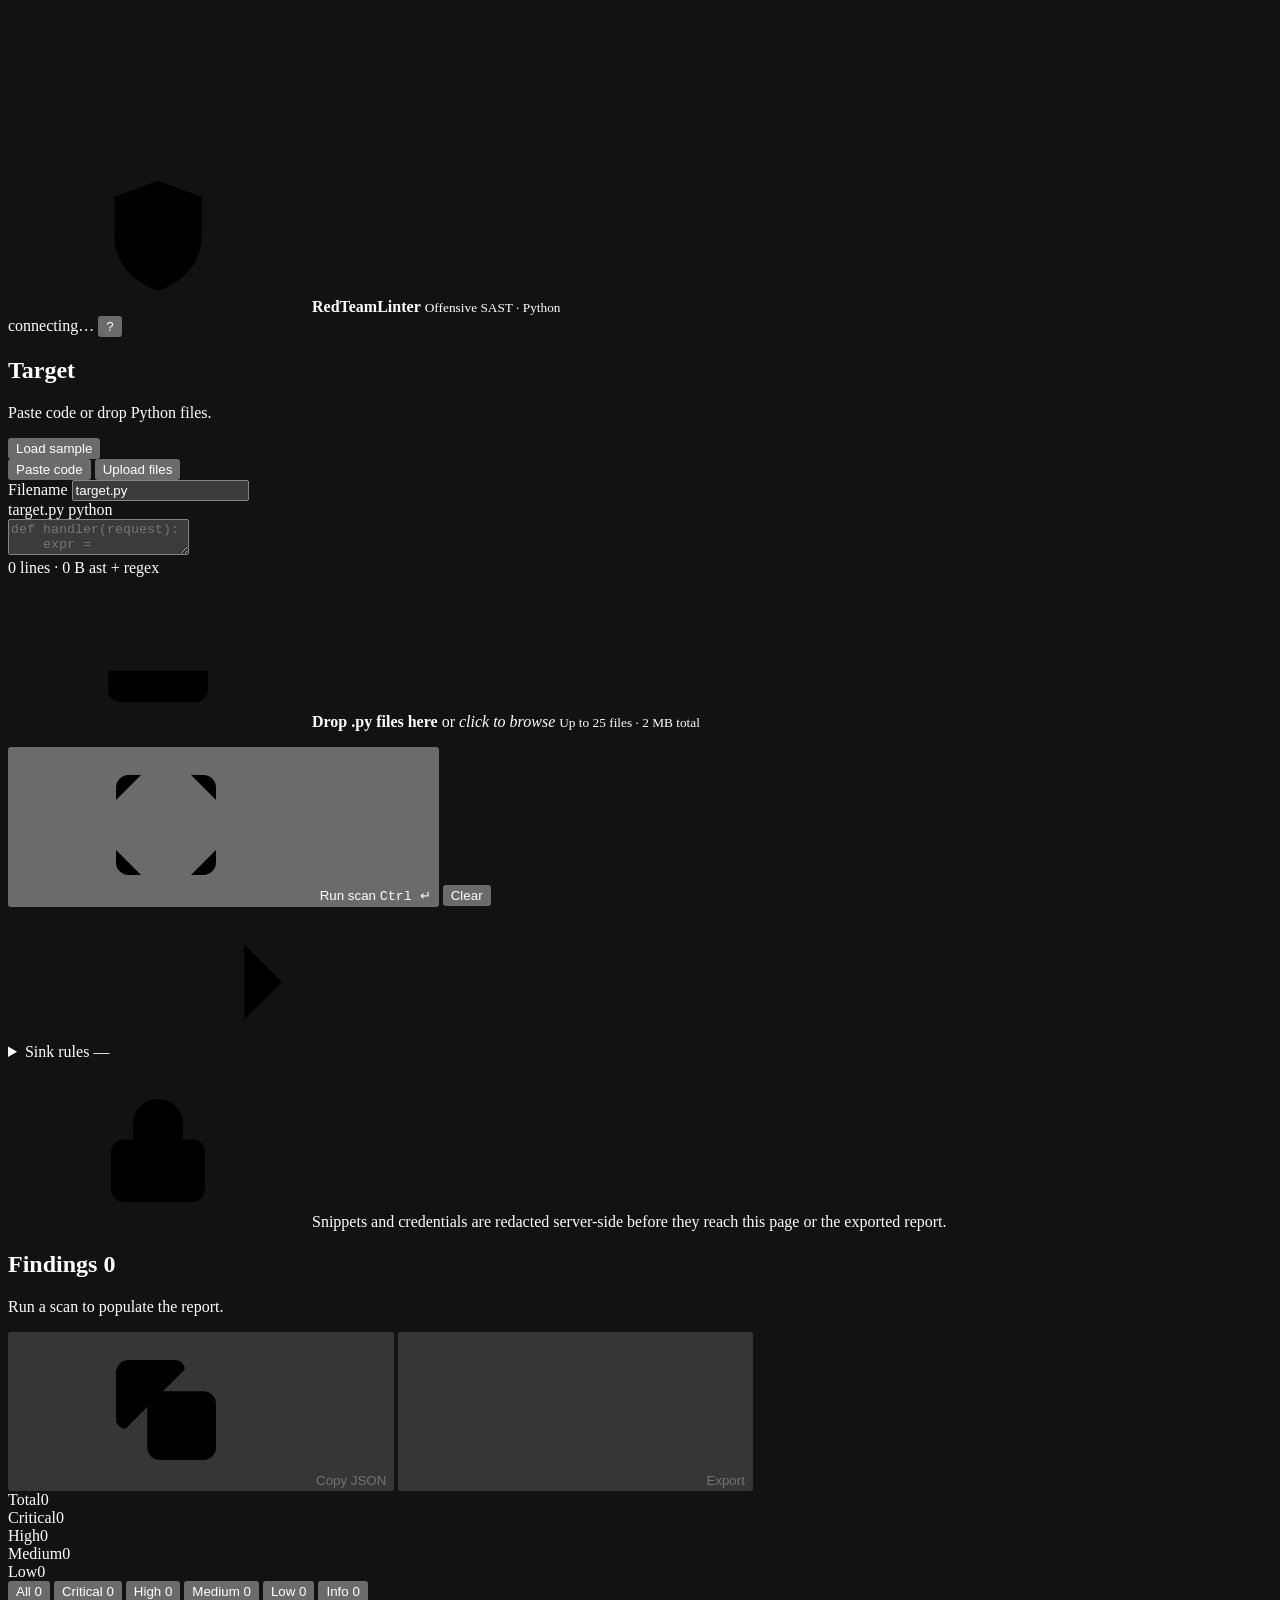
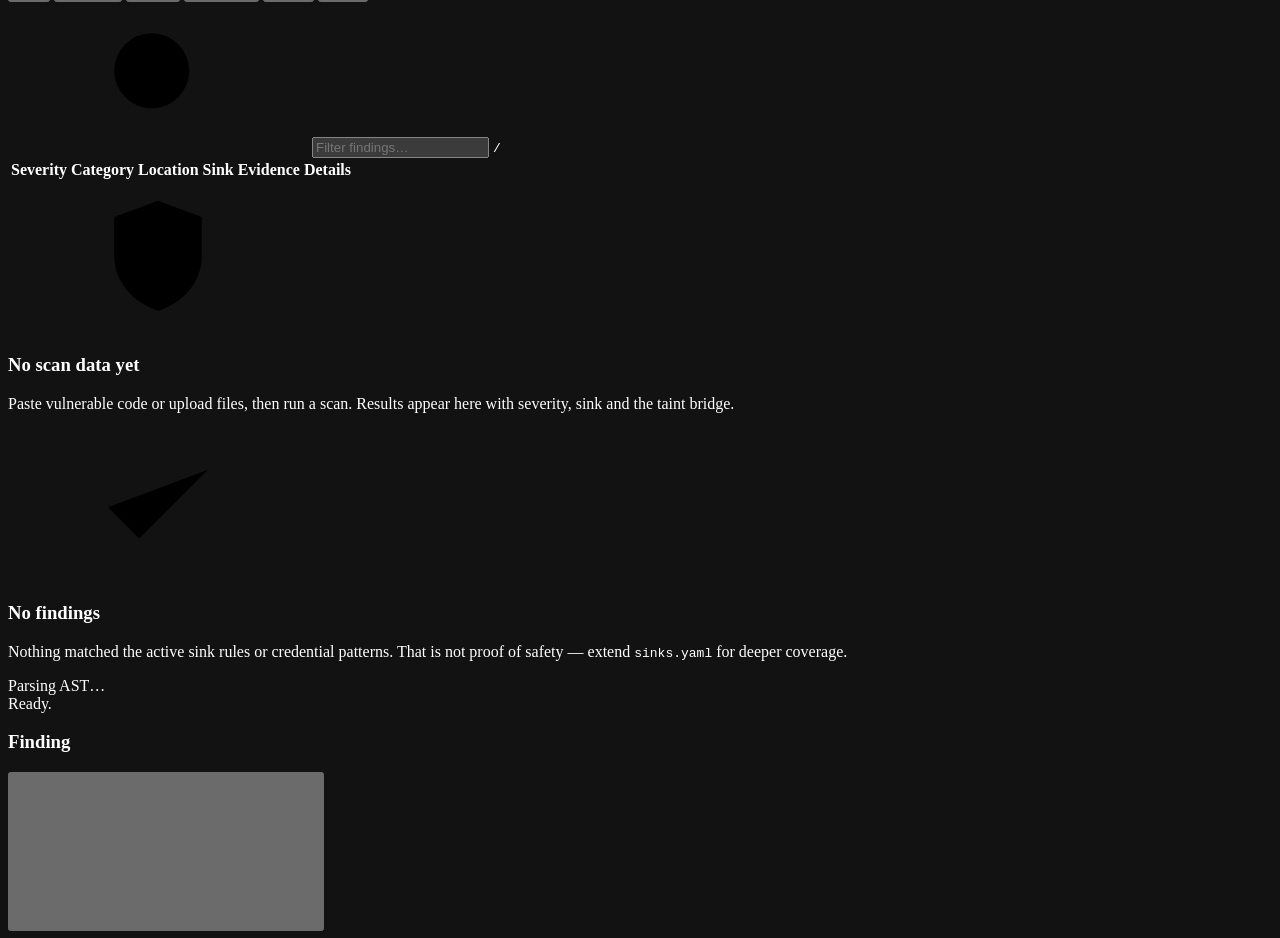
==== webapp/static/index.html @ e04b7150 "Add RedTeam Linter: AST sink detection, redaction-safe reporter, web console Python SAST tool that f" ====
<!doctype html>
<html lang="en">
<head>
<meta charset="utf-8">
<meta name="viewport" content="width=device-width, initial-scale=1">
<title>RedTeam Linter — Offensive SAST for Python</title>
<meta name="description" content="Scan Python source for weaponizable sinks and hardcoded credentials. Secrets are redacted before they leave the server.">
<meta name="color-scheme" content="dark">
<link rel="icon" href="data:image/svg+xml,%3Csvg xmlns='http://www.w3.org/2000/svg' viewBox='0 0 32 32'%3E%3Crect width='32' height='32' rx='8' fill='%230b0d12'/%3E%3Cpath d='M16 6l8 3v7c0 5-3.4 8.6-8 10-4.6-1.4-8-5-8-10V9l8-3z' fill='none' stroke='%23ff3d5f' stroke-width='2'/%3E%3Ccircle cx='16' cy='15' r='2.4' fill='%23ff3d5f'/%3E%3C/svg%3E">
<link rel="stylesheet" href="/styles.css">
</head>
<body>
<svg class="sprite" aria-hidden="true" focusable="false">
  <symbol id="i-shield" viewBox="0 0 24 24"><path d="M12 3l7 2.6v6.1c0 4.4-3 7.6-7 8.9-4-1.3-7-4.5-7-8.9V5.6L12 3z"/><circle cx="12" cy="11.4" r="2.1"/><path d="M12 13.5V17"/></symbol>
  <symbol id="i-upload" viewBox="0 0 24 24"><path d="M12 16V4m0 0L7.5 8.5M12 4l4.5 4.5"/><path d="M4 15v3a2 2 0 002 2h12a2 2 0 002-2v-3"/></symbol>
  <symbol id="i-scan" viewBox="0 0 24 24"><path d="M4 8V6a2 2 0 012-2h2M20 8V6a2 2 0 00-2-2h-2M4 16v2a2 2 0 002 2h2M20 16v2a2 2 0 01-2 2h-2"/><path d="M8 12h8"/></symbol>
  <symbol id="i-search" viewBox="0 0 24 24"><circle cx="11" cy="11" r="6"/><path d="M16 16l4 4"/></symbol>
  <symbol id="i-download" viewBox="0 0 24 24"><path d="M12 4v11m0 0l-4-4m4 4l4-4"/><path d="M4 18h16"/></symbol>
  <symbol id="i-copy" viewBox="0 0 24 24"><rect x="9" y="9" width="11" height="11" rx="2"/><path d="M15 5.5A1.5 1.5 0 0013.5 4H6a2 2 0 00-2 2v7.5A1.5 1.5 0 005.5 15"/></symbol>
  <symbol id="i-close" viewBox="0 0 24 24"><path d="M6 6l12 12M18 6L6 18"/></symbol>
  <symbol id="i-chevron" viewBox="0 0 24 24"><path d="M9 6l6 6-6 6"/></symbol>
  <symbol id="i-alert" viewBox="0 0 24 24"><path d="M12 4l9 16H3l9-16z"/><path d="M12 10v4"/><circle cx="12" cy="17" r=".6"/></symbol>
  <symbol id="i-check" viewBox="0 0 24 24"><path d="M4 12.5l5 5L20 6.5"/></symbol>
  <symbol id="i-lock" viewBox="0 0 24 24"><rect x="4.5" y="10" width="15" height="10" rx="2"/><path d="M8 10V7.5a4 4 0 018 0V10"/></symbol>
  <symbol id="i-file" viewBox="0 0 24 24"><path d="M6 3h8l4 4v14H6z"/><path d="M14 3v4h4"/></symbol>
  <symbol id="i-trash" viewBox="0 0 24 24"><path d="M5 7h14M10 7V5h4v2"/><path d="M7 7l1 13h8l1-13"/></symbol>
  <symbol id="i-keyboard" viewBox="0 0 24 24"><rect x="3" y="6" width="18" height="12" rx="2"/><path d="M7 10h.01M11 10h.01M15 10h.01M8 14h8"/></symbol>
</svg>

<div class="ambient" aria-hidden="true"></div>

<header class="topbar">
  <div class="brand">
    <span class="brand-mark"><svg><use href="#i-shield"/></svg></span>
    <span class="brand-copy">
      <strong>RedTeam<span class="accent">Linter</span></strong>
      <small>Offensive SAST · Python</small>
    </span>
  </div>
  <div class="topbar-right">
    <span class="status-pill" id="engine-pill" title="Engine status"><i class="dot"></i><span id="engine-text">connecting…</span></span>
    <button class="icon-btn" id="help-btn" type="button" aria-label="Keyboard shortcuts" title="Keyboard shortcuts">?</button>
  </div>
</header>

<main class="workspace">
  <!-- ==================== Target / input ==================== -->
  <section class="panel source-panel" aria-labelledby="target-heading">
    <header class="panel-head">
      <div>
        <h2 id="target-heading">Target</h2>
        <p class="panel-sub">Paste code or drop Python files.</p>
      </div>
      <button class="ghost-btn" id="sample-btn" type="button">Load sample</button>
    </header>

    <div class="tabs" role="tablist" aria-label="Input mode">
      <button class="tab is-active" id="tab-paste-btn" role="tab" type="button"
              aria-selected="true" aria-controls="pane-paste" data-pane="paste">Paste code</button>
      <button class="tab" id="tab-upload-btn" role="tab" type="button"
              aria-selected="false" aria-controls="pane-upload" data-pane="upload">Upload files</button>
    </div>

    <div class="pane" id="pane-paste" role="tabpanel" aria-labelledby="tab-paste-btn">
      <label class="field">
        <span class="field-label">Filename</span>
        <input id="paste-name" class="input mono" value="target.py" spellcheck="false"
               autocomplete="off" aria-label="Filename">
      </label>

      <div class="editor">
        <div class="editor-bar">
          <span class="dot-row" aria-hidden="true"><i></i><i></i><i></i></span>
          <span class="editor-file" id="editor-file">target.py</span>
          <span class="editor-lang">python</span>
        </div>
        <textarea id="code" spellcheck="false" autocapitalize="off" autocomplete="off"
                  aria-label="Python source code" placeholder="def handler(request):
    expr = request.args.get('expr')
    eval(expr)"></textarea>
        <div class="editor-foot">
          <span id="code-stats">0 lines · 0 B</span>
          <span class="muted">ast + regex</span>
        </div>
      </div>
    </div>

    <div class="pane hidden" id="pane-upload" role="tabpanel" aria-labelledby="tab-upload-btn">
      <div class="dropzone" id="dropzone" role="button" tabindex="0" aria-label="Choose Python files to scan">
        <svg class="dz-icon" aria-hidden="true"><use href="#i-upload"/></svg>
        <strong>Drop .py files here</strong>
        <span>or <em>click to browse</em></span>
        <small>Up to 25 files · 2 MB total</small>
        <input id="file-input" type="file" accept=".py,text/x-python" multiple hidden>
      </div>
      <ul class="filelist" id="filelist" aria-label="Selected files"></ul>
    </div>

    <div class="source-actions">
      <button class="primary-btn" id="scan-btn" type="button">
        <svg class="btn-icon" aria-hidden="true"><use href="#i-scan"/></svg>
        <span class="btn-label">Run scan</span>
        <kbd class="btn-kbd">Ctrl ↵</kbd>
      </button>
      <button class="ghost-btn" id="clear-btn" type="button">Clear</button>
    </div>

    <details class="rules-block" id="rules-block">
      <summary>
        <span class="rules-title">Sink rules</span>
        <span class="chip-soft" id="rules-count">—</span>
        <svg class="chev" aria-hidden="true"><use href="#i-chevron"/></svg>
      </summary>
      <div class="rules-body" id="rules-body"></div>
    </details>

    <p class="opsec-note">
      <svg aria-hidden="true"><use href="#i-lock"/></svg>
      <span>Snippets and credentials are redacted server-side before they reach this page or the exported report.</span>
    </p>
  </section>

  <!-- ==================== Results ==================== -->
  <section class="panel results-panel" aria-labelledby="findings-heading">
    <header class="panel-head results-head">
      <div>
        <h2 id="findings-heading">Findings <span class="pill-count" id="findings-count">0</span></h2>
        <p class="panel-sub" id="results-sub">Run a scan to populate the report.</p>
      </div>
      <div class="result-actions">
        <button class="ghost-btn" id="copy-btn" type="button" disabled>
          <svg class="btn-icon" aria-hidden="true"><use href="#i-copy"/></svg><span>Copy JSON</span>
        </button>
        <button class="secondary-btn" id="export-btn" type="button" disabled>
          <svg class="btn-icon" aria-hidden="true"><use href="#i-download"/></svg><span>Export</span>
        </button>
      </div>
    </header>

    <div class="stats" id="stats">
      <div class="stat" data-sev="ALL"><span class="stat-label">Total</span><span class="stat-value" id="stat-total">0</span></div>
      <div class="stat" data-sev="CRITICAL"><span class="stat-label"><i class="dot"></i>Critical</span><span class="stat-value" id="stat-critical">0</span></div>
      <div class="stat" data-sev="HIGH"><span class="stat-label"><i class="dot"></i>High</span><span class="stat-value" id="stat-high">0</span></div>
      <div class="stat" data-sev="MEDIUM"><span class="stat-label"><i class="dot"></i>Medium</span><span class="stat-value" id="stat-medium">0</span></div>
      <div class="stat" data-sev="LOW"><span class="stat-label"><i class="dot"></i>Low</span><span class="stat-value" id="stat-low">0</span></div>
    </div>

    <div class="filters-row">
      <div class="chips" id="severity-filters" role="group" aria-label="Filter by severity">
        <button class="chip is-active" type="button" data-sev="ALL">All <span data-count>0</span></button>
        <button class="chip" type="button" data-sev="CRITICAL">Critical <span data-count>0</span></button>
        <button class="chip" type="button" data-sev="HIGH">High <span data-count>0</span></button>
        <button class="chip" type="button" data-sev="MEDIUM">Medium <span data-count>0</span></button>
        <button class="chip" type="button" data-sev="LOW">Low <span data-count>0</span></button>
        <button class="chip" type="button" data-sev="INFO">Info <span data-count>0</span></button>
      </div>
      <div class="search-wrap">
        <svg aria-hidden="true"><use href="#i-search"/></svg>
        <input id="search" type="search" placeholder="Filter findings…" aria-label="Filter findings" autocomplete="off">
        <kbd>/</kbd>
      </div>
    </div>

    <div class="table-shell" id="table-shell" aria-live="polite">
      <table class="findings-table" id="findings-table">
        <thead>
          <tr>
            <th scope="col" class="col-sev">Severity</th>
            <th scope="col" class="col-cat">Category</th>
            <th scope="col" class="col-loc">Location</th>
            <th scope="col" class="col-sink">Sink</th>
            <th scope="col" class="col-ev">Evidence</th>
            <th scope="col" class="col-go"><span class="sr-only">Details</span></th>
          </tr>
        </thead>
        <tbody id="findings-body"></tbody>
      </table>

      <div class="state state-empty" id="empty-state">
        <span class="state-icon"><svg aria-hidden="true"><use href="#i-shield"/></svg></span>
        <h3>No scan data yet</h3>
        <p>Paste vulnerable code or upload files, then run a scan. Results appear here with severity, sink and the taint bridge.</p>
      </div>

      <div class="state state-clean hidden" id="clean-state">
        <span class="state-icon ok"><svg aria-hidden="true"><use href="#i-check"/></svg></span>
        <h3>No findings</h3>
        <p>Nothing matched the active sink rules or credential patterns. That is not proof of safety — extend <code>sinks.yaml</code> for deeper coverage.</p>
      </div>

      <div class="state state-loading hidden" id="loading-state">
        <div class="loading-head"><span class="spinner" aria-hidden="true"></span><span id="loading-text">Parsing AST…</span></div>
        <div class="skeleton"></div><div class="skeleton"></div><div class="skeleton"></div>
      </div>
    </div>

    <footer class="results-foot">
      <span id="result-meta">Ready.</span>
      <span class="mono" id="rule-source"></span>
    </footer>
  </section>
</main>

<!-- ==================== Detail drawer ==================== -->
<div class="drawer-backdrop" id="drawer-backdrop" hidden></div>
<aside class="drawer" id="drawer" role="dialog" aria-modal="true" aria-labelledby="drawer-title" aria-hidden="true">
  <header class="drawer-head">
    <div>
      <h3 id="drawer-title">Finding</h3>
      <p class="drawer-sub" id="drawer-sub"></p>
    </div>
    <button class="icon-btn" id="drawer-close" type="button" aria-label="Close details">
      <svg aria-hidden="true"><use href="#i-close"/></svg>
    </button>
  </header>
  <div class="drawer-body" id="drawer-body"></div>
</aside>

<div class="toasts" id="toasts" role="status" aria-live="polite"></div>

<script src="/app.js" defer></script>
</body>
</html>
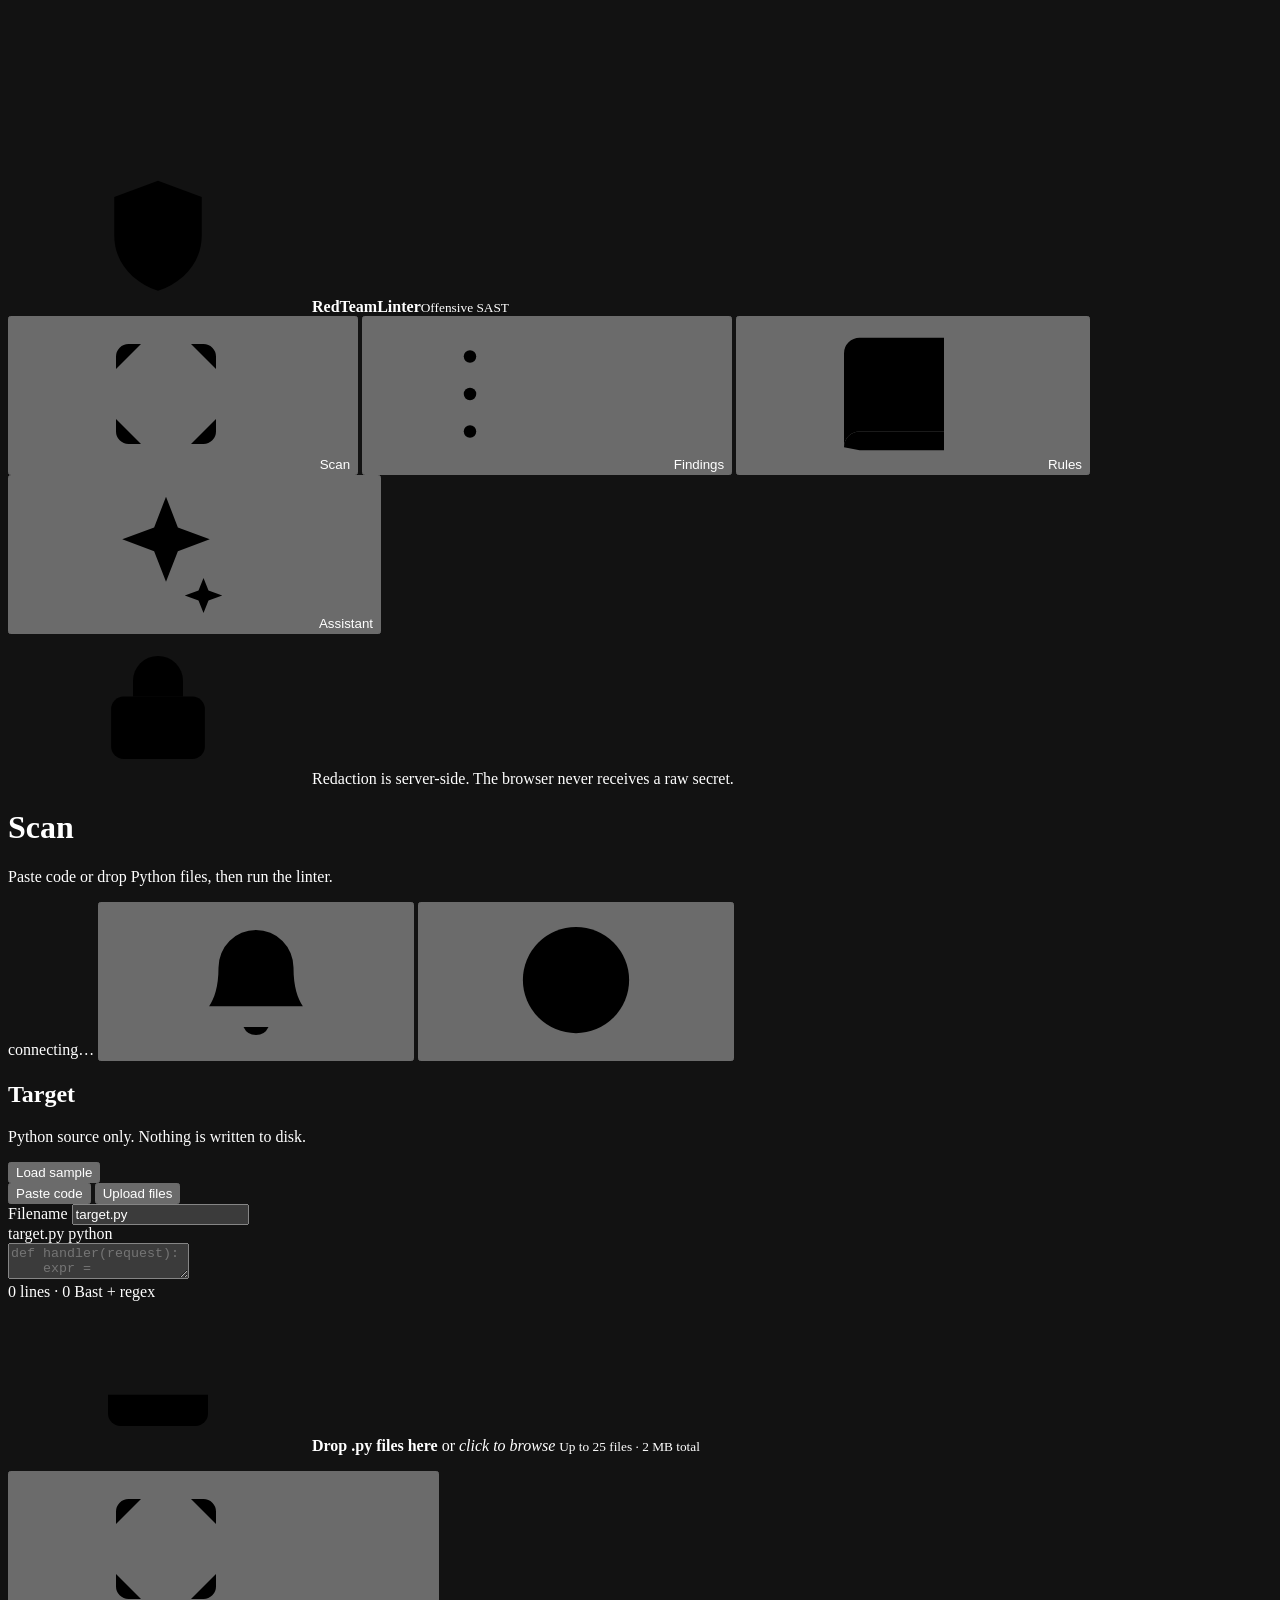
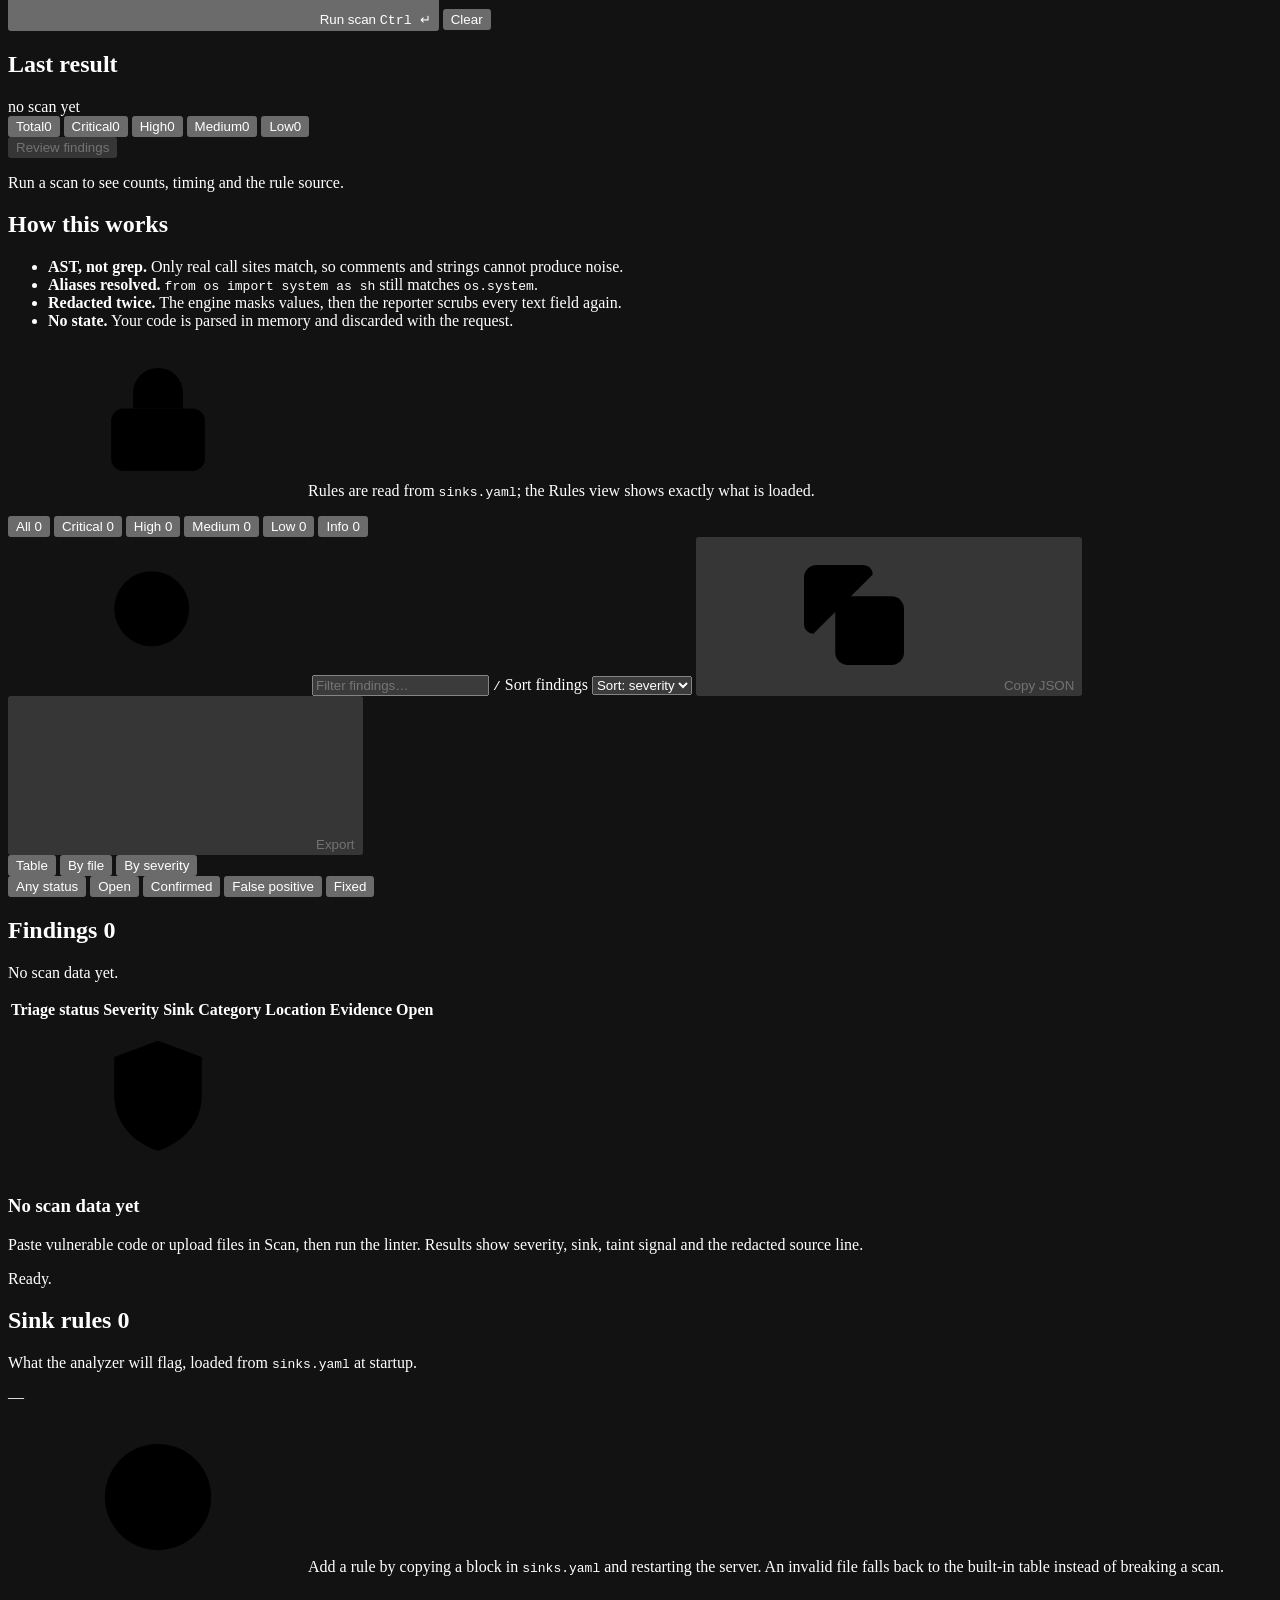
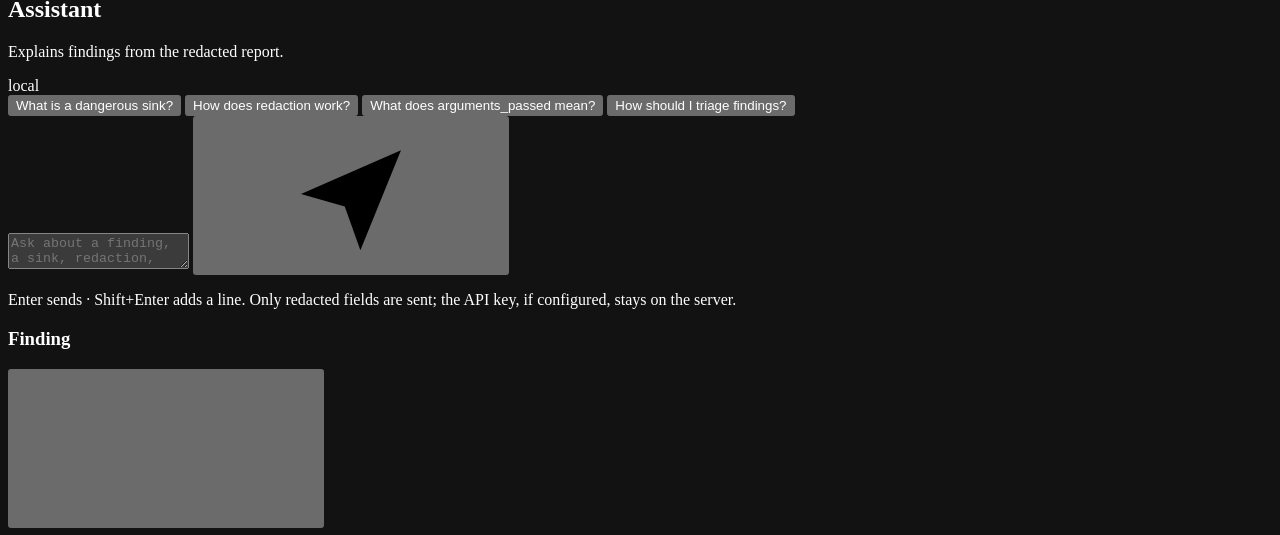
==== commit e7fbc898: "Rebuild the console and harden the HTTP surface Replace the single-scroll page with a four-view cons" ====
--- a/webapp/static/index.html
+++ b/webapp/static/index.html
@@ -6,218 +6,381 @@
 <title>RedTeam Linter — Offensive SAST for Python</title>
 <meta name="description" content="Scan Python source for weaponizable sinks and hardcoded credentials. Secrets are redacted before they leave the server.">
 <meta name="color-scheme" content="dark">
-<link rel="icon" href="data:image/svg+xml,%3Csvg xmlns='http://www.w3.org/2000/svg' viewBox='0 0 32 32'%3E%3Crect width='32' height='32' rx='8' fill='%230b0d12'/%3E%3Cpath d='M16 6l8 3v7c0 5-3.4 8.6-8 10-4.6-1.4-8-5-8-10V9l8-3z' fill='none' stroke='%23ff3d5f' stroke-width='2'/%3E%3Ccircle cx='16' cy='15' r='2.4' fill='%23ff3d5f'/%3E%3C/svg%3E">
-<link rel="stylesheet" href="/styles.css">
+<link rel="icon" href="data:image/svg+xml,%3Csvg xmlns='http://www.w3.org/2000/svg' viewBox='0 0 32 32'%3E%3Crect width='32' height='32' rx='8' fill='%230b0d12'/%3E%3Cpath d='M16 6l8 3v7c0 5-3.4 8.6-8 10-4.6-1.4-8-5-8-10V9l8-3z' fill='none' stroke='%23ff4d6a' stroke-width='2'/%3E%3Ccircle cx='16' cy='15' r='2.4' fill='%23ff4d6a'/%3E%3C/svg%3E">
+<link rel="stylesheet" href="/styles.css?v=3">
 </head>
 <body>
 <svg class="sprite" aria-hidden="true" focusable="false">
   <symbol id="i-shield" viewBox="0 0 24 24"><path d="M12 3l7 2.6v6.1c0 4.4-3 7.6-7 8.9-4-1.3-7-4.5-7-8.9V5.6L12 3z"/><circle cx="12" cy="11.4" r="2.1"/><path d="M12 13.5V17"/></symbol>
+  <symbol id="i-scan" viewBox="0 0 24 24"><path d="M4 8V6a2 2 0 012-2h2M20 8V6a2 2 0 00-2-2h-2M4 16v2a2 2 0 002 2h2M20 16v2a2 2 0 01-2 2h-2"/><path d="M8 12h8"/></symbol>
+  <symbol id="i-list" viewBox="0 0 24 24"><path d="M8 6h12M8 12h12M8 18h12"/><circle cx="4" cy="6" r="1"/><circle cx="4" cy="12" r="1"/><circle cx="4" cy="18" r="1"/></symbol>
+  <symbol id="i-book" viewBox="0 0 24 24"><path d="M4 5.5A2.5 2.5 0 016.5 3H20v15H6.5A2.5 2.5 0 004 20.5z"/><path d="M4 20.5A2.5 2.5 0 016.5 18H20v3H6.5"/></symbol>
+  <symbol id="i-spark" viewBox="0 0 24 24"><path d="M12 3l1.9 4.9L19 9.8l-5.1 1.9L12 16.6l-1.9-4.9L5 9.8l5.1-1.9z"/><path d="M18 16l.8 2L21 18.8l-2.2.8L18 21.6l-.8-2L15 18.8l2.2-.8z"/></symbol>
+  <symbol id="i-bell" viewBox="0 0 24 24"><path d="M6 10a6 6 0 1112 0c0 3.2.7 5 1.5 6.2H4.5C5.3 15 6 13.2 6 10z"/><path d="M10 19.5a2.2 2.2 0 004 0"/></symbol>
   <symbol id="i-upload" viewBox="0 0 24 24"><path d="M12 16V4m0 0L7.5 8.5M12 4l4.5 4.5"/><path d="M4 15v3a2 2 0 002 2h12a2 2 0 002-2v-3"/></symbol>
-  <symbol id="i-scan" viewBox="0 0 24 24"><path d="M4 8V6a2 2 0 012-2h2M20 8V6a2 2 0 00-2-2h-2M4 16v2a2 2 0 002 2h2M20 16v2a2 2 0 01-2 2h-2"/><path d="M8 12h8"/></symbol>
   <symbol id="i-search" viewBox="0 0 24 24"><circle cx="11" cy="11" r="6"/><path d="M16 16l4 4"/></symbol>
   <symbol id="i-download" viewBox="0 0 24 24"><path d="M12 4v11m0 0l-4-4m4 4l4-4"/><path d="M4 18h16"/></symbol>
   <symbol id="i-copy" viewBox="0 0 24 24"><rect x="9" y="9" width="11" height="11" rx="2"/><path d="M15 5.5A1.5 1.5 0 0013.5 4H6a2 2 0 00-2 2v7.5A1.5 1.5 0 005.5 15"/></symbol>
   <symbol id="i-close" viewBox="0 0 24 24"><path d="M6 6l12 12M18 6L6 18"/></symbol>
-  <symbol id="i-chevron" viewBox="0 0 24 24"><path d="M9 6l6 6-6 6"/></symbol>
   <symbol id="i-alert" viewBox="0 0 24 24"><path d="M12 4l9 16H3l9-16z"/><path d="M12 10v4"/><circle cx="12" cy="17" r=".6"/></symbol>
   <symbol id="i-check" viewBox="0 0 24 24"><path d="M4 12.5l5 5L20 6.5"/></symbol>
   <symbol id="i-lock" viewBox="0 0 24 24"><rect x="4.5" y="10" width="15" height="10" rx="2"/><path d="M8 10V7.5a4 4 0 018 0V10"/></symbol>
   <symbol id="i-file" viewBox="0 0 24 24"><path d="M6 3h8l4 4v14H6z"/><path d="M14 3v4h4"/></symbol>
+  <symbol id="i-folder" viewBox="0 0 24 24"><path d="M3 7a2 2 0 012-2h4l2 2.5h8a2 2 0 012 2V18a2 2 0 01-2 2H5a2 2 0 01-2-2z"/></symbol>
+  <symbol id="i-code" viewBox="0 0 24 24"><path d="M9 7l-5 5 5 5M15 7l5 5-5 5"/></symbol>
   <symbol id="i-trash" viewBox="0 0 24 24"><path d="M5 7h14M10 7V5h4v2"/><path d="M7 7l1 13h8l1-13"/></symbol>
-  <symbol id="i-keyboard" viewBox="0 0 24 24"><rect x="3" y="6" width="18" height="12" rx="2"/><path d="M7 10h.01M11 10h.01M15 10h.01M8 14h8"/></symbol>
+  <symbol id="i-send" viewBox="0 0 24 24"><path d="M4 12l16-7-6.5 16L11 14z"/><path d="M11 14l9-9"/></symbol>
+  <symbol id="i-info" viewBox="0 0 24 24"><circle cx="12" cy="12" r="8.5"/><path d="M12 11v6"/><circle cx="12" cy="8" r=".8"/></symbol>
 </svg>
 
-<div class="ambient" aria-hidden="true"></div>
-
-<header class="topbar">
-  <div class="brand">
-    <span class="brand-mark"><svg><use href="#i-shield"/></svg></span>
-    <span class="brand-copy">
-      <strong>RedTeam<span class="accent">Linter</span></strong>
-      <small>Offensive SAST · Python</small>
-    </span>
-  </div>
-  <div class="topbar-right">
-    <span class="status-pill" id="engine-pill" title="Engine status"><i class="dot"></i><span id="engine-text">connecting…</span></span>
-    <button class="icon-btn" id="help-btn" type="button" aria-label="Keyboard shortcuts" title="Keyboard shortcuts">?</button>
-  </div>
-</header>
-
-<main class="workspace">
-  <!-- ==================== Target / input ==================== -->
-  <section class="panel source-panel" aria-labelledby="target-heading">
-    <header class="panel-head">
-      <div>
-        <h2 id="target-heading">Target</h2>
-        <p class="panel-sub">Paste code or drop Python files.</p>
+<div class="app">
+  <!-- ==================== Rail ==================== -->
+  <aside class="rail">
+    <div class="rail-brand">
+      <span class="rail-mark"><svg aria-hidden="true"><use href="#i-shield"/></svg></span>
+      <span class="rail-name"><strong>RedTeam<span class="accent">Linter</span></strong><small>Offensive SAST</small></span>
+    </div>
+
+    <nav class="nav" aria-label="Sections">
+      <button class="nav-item is-active" type="button" data-view="scan" aria-current="page">
+        <svg class="nav-icon" aria-hidden="true"><use href="#i-scan"/></svg>
+        <span class="nav-label">Scan</span>
+      </button>
+      <button class="nav-item" type="button" data-view="findings">
+        <svg class="nav-icon" aria-hidden="true"><use href="#i-list"/></svg>
+        <span class="nav-label">Findings</span>
+        <span class="nav-count" id="nav-findings-count" hidden>0</span>
+      </button>
+      <button class="nav-item" type="button" data-view="rules">
+        <svg class="nav-icon" aria-hidden="true"><use href="#i-book"/></svg>
+        <span class="nav-label">Rules</span>
+      </button>
+      <button class="nav-item" type="button" data-view="assistant">
+        <svg class="nav-icon" aria-hidden="true"><use href="#i-spark"/></svg>
+        <span class="nav-label">Assistant</span>
+      </button>
+    </nav>
+
+    <div class="rail-foot">
+      <svg aria-hidden="true"><use href="#i-lock"/></svg>
+      <span>Redaction is server-side. The browser never receives a raw secret.</span>
+    </div>
+  </aside>
+
+  <!-- ==================== Stage ==================== -->
+  <div class="stage">
+    <header class="topbar">
+      <div class="topbar-title">
+        <h1 id="view-title">Scan</h1>
+        <p id="view-subtitle">Paste code or drop Python files, then run the linter.</p>
       </div>
-      <button class="ghost-btn" id="sample-btn" type="button">Load sample</button>
-    </header>
-
-    <div class="tabs" role="tablist" aria-label="Input mode">
-      <button class="tab is-active" id="tab-paste-btn" role="tab" type="button"
-              aria-selected="true" aria-controls="pane-paste" data-pane="paste">Paste code</button>
-      <button class="tab" id="tab-upload-btn" role="tab" type="button"
-              aria-selected="false" aria-controls="pane-upload" data-pane="upload">Upload files</button>
-    </div>
-
-    <div class="pane" id="pane-paste" role="tabpanel" aria-labelledby="tab-paste-btn">
-      <label class="field">
-        <span class="field-label">Filename</span>
-        <input id="paste-name" class="input mono" value="target.py" spellcheck="false"
-               autocomplete="off" aria-label="Filename">
-      </label>
-
-      <div class="editor">
-        <div class="editor-bar">
-          <span class="dot-row" aria-hidden="true"><i></i><i></i><i></i></span>
-          <span class="editor-file" id="editor-file">target.py</span>
-          <span class="editor-lang">python</span>
-        </div>
-        <textarea id="code" spellcheck="false" autocapitalize="off" autocomplete="off"
-                  aria-label="Python source code" placeholder="def handler(request):
-    expr = request.args.get('expr')
-    eval(expr)"></textarea>
-        <div class="editor-foot">
-          <span id="code-stats">0 lines · 0 B</span>
-          <span class="muted">ast + regex</span>
-        </div>
-      </div>
-    </div>
-
-    <div class="pane hidden" id="pane-upload" role="tabpanel" aria-labelledby="tab-upload-btn">
-      <div class="dropzone" id="dropzone" role="button" tabindex="0" aria-label="Choose Python files to scan">
-        <svg class="dz-icon" aria-hidden="true"><use href="#i-upload"/></svg>
-        <strong>Drop .py files here</strong>
-        <span>or <em>click to browse</em></span>
-        <small>Up to 25 files · 2 MB total</small>
-        <input id="file-input" type="file" accept=".py,text/x-python" multiple hidden>
-      </div>
-      <ul class="filelist" id="filelist" aria-label="Selected files"></ul>
-    </div>
-
-    <div class="source-actions">
-      <button class="primary-btn" id="scan-btn" type="button">
-        <svg class="btn-icon" aria-hidden="true"><use href="#i-scan"/></svg>
-        <span class="btn-label">Run scan</span>
-        <kbd class="btn-kbd">Ctrl ↵</kbd>
-      </button>
-      <button class="ghost-btn" id="clear-btn" type="button">Clear</button>
-    </div>
-
-    <details class="rules-block" id="rules-block">
-      <summary>
-        <span class="rules-title">Sink rules</span>
-        <span class="chip-soft" id="rules-count">—</span>
-        <svg class="chev" aria-hidden="true"><use href="#i-chevron"/></svg>
-      </summary>
-      <div class="rules-body" id="rules-body"></div>
-    </details>
-
-    <p class="opsec-note">
-      <svg aria-hidden="true"><use href="#i-lock"/></svg>
-      <span>Snippets and credentials are redacted server-side before they reach this page or the exported report.</span>
-    </p>
-  </section>
-
-  <!-- ==================== Results ==================== -->
-  <section class="panel results-panel" aria-labelledby="findings-heading">
-    <header class="panel-head results-head">
-      <div>
-        <h2 id="findings-heading">Findings <span class="pill-count" id="findings-count">0</span></h2>
-        <p class="panel-sub" id="results-sub">Run a scan to populate the report.</p>
-      </div>
-      <div class="result-actions">
-        <button class="ghost-btn" id="copy-btn" type="button" disabled>
-          <svg class="btn-icon" aria-hidden="true"><use href="#i-copy"/></svg><span>Copy JSON</span>
+      <div class="topbar-tools">
+        <span class="pill" id="engine-pill"><i class="pill-dot"></i><span id="engine-text">connecting…</span></span>
+        <button class="icon-btn bell" id="bell-btn" type="button" aria-label="Notifications" aria-expanded="false" aria-controls="notif-panel">
+          <svg aria-hidden="true"><use href="#i-bell"/></svg>
+          <span class="bell-dot" id="bell-badge" hidden>0</span>
         </button>
-        <button class="secondary-btn" id="export-btn" type="button" disabled>
-          <svg class="btn-icon" aria-hidden="true"><use href="#i-download"/></svg><span>Export</span>
+        <button class="icon-btn" id="help-btn" type="button" aria-label="Keyboard shortcuts">
+          <svg aria-hidden="true"><use href="#i-info"/></svg>
         </button>
       </div>
     </header>
 
-    <div class="stats" id="stats">
-      <div class="stat" data-sev="ALL"><span class="stat-label">Total</span><span class="stat-value" id="stat-total">0</span></div>
-      <div class="stat" data-sev="CRITICAL"><span class="stat-label"><i class="dot"></i>Critical</span><span class="stat-value" id="stat-critical">0</span></div>
-      <div class="stat" data-sev="HIGH"><span class="stat-label"><i class="dot"></i>High</span><span class="stat-value" id="stat-high">0</span></div>
-      <div class="stat" data-sev="MEDIUM"><span class="stat-label"><i class="dot"></i>Medium</span><span class="stat-value" id="stat-medium">0</span></div>
-      <div class="stat" data-sev="LOW"><span class="stat-label"><i class="dot"></i>Low</span><span class="stat-value" id="stat-low">0</span></div>
+    <main class="views" id="views">
+      <!-- ==================== Scan ==================== -->
+      <section class="view is-active" id="view-scan" aria-labelledby="view-title">
+        <div class="grid-2">
+          <article class="card">
+            <header class="card-head">
+              <div>
+                <h2 class="card-title">Target</h2>
+                <p class="card-sub">Python source only. Nothing is written to disk.</p>
+              </div>
+              <button class="btn btn-quiet" id="sample-btn" type="button">Load sample</button>
+            </header>
+
+            <div class="tabs" role="tablist" aria-label="Input mode">
+              <button class="tab is-active" id="tab-paste-btn" type="button" role="tab" aria-selected="true" aria-controls="pane-paste" data-pane="paste">Paste code</button>
+              <button class="tab" id="tab-upload-btn" type="button" role="tab" aria-selected="false" aria-controls="pane-upload" data-pane="upload">Upload files</button>
+            </div>
+
+            <div class="pane" id="pane-paste" role="tabpanel" aria-labelledby="tab-paste-btn">
+              <div class="field">
+                <label class="field-label" for="paste-name">Filename</label>
+                <input class="input mono" id="paste-name" value="target.py" spellcheck="false" autocomplete="off">
+              </div>
+              <div class="editor">
+                <div class="editor-bar">
+                  <span class="editor-dots" aria-hidden="true"><i></i><i></i><i></i></span>
+                  <span class="editor-name mono" id="editor-file">target.py</span>
+                  <span class="editor-lang">python</span>
+                </div>
+                <textarea class="editor-area mono" id="code" spellcheck="false" autocomplete="off" autocapitalize="off" aria-label="Python source code" placeholder="def handler(request):&#10;    expr = request.args.get('expr')&#10;    eval(expr)"></textarea>
+                <div class="editor-foot"><span id="code-stats">0 lines · 0 B</span><span class="muted">ast + regex</span></div>
+              </div>
+            </div>
+
+            <div class="pane is-hidden" id="pane-upload" role="tabpanel" aria-labelledby="tab-upload-btn">
+              <div class="dropzone" id="dropzone" role="button" tabindex="0" aria-label="Choose Python files to scan">
+                <svg class="dz-icon" aria-hidden="true"><use href="#i-upload"/></svg>
+                <strong class="dz-title">Drop .py files here</strong>
+                <span class="dz-hint">or <em>click to browse</em></span>
+                <small class="dz-meta">Up to 25 files · 2 MB total</small>
+                <input id="file-input" type="file" accept=".py,text/x-python" multiple hidden>
+              </div>
+              <ul class="filelist" id="filelist" aria-label="Selected files"></ul>
+            </div>
+
+            <div class="actions-row">
+              <button class="btn btn-primary" id="scan-btn" type="button">
+                <svg class="btn-icon" aria-hidden="true"><use href="#i-scan"/></svg>
+                <span class="btn-label">Run scan</span>
+                <kbd class="btn-kbd">Ctrl ↵</kbd>
+              </button>
+              <button class="btn btn-ghost" id="clear-btn" type="button">Clear</button>
+            </div>
+          </article>
+
+          <div class="side-stack">
+            <article class="card">
+              <header class="card-head">
+                <h2 class="card-title">Last result</h2>
+                <span class="badge" id="scan-badge">no scan yet</span>
+              </header>
+              <div class="summary-strip" id="summary-strip">
+                <button class="tile" type="button" data-sev="ALL"><span class="tile-label">Total</span><span class="tile-value" id="sum-total">0</span></button>
+                <button class="tile is-critical" type="button" data-sev="CRITICAL"><span class="tile-label"><i class="sev-dot"></i>Critical</span><span class="tile-value" id="sum-critical">0</span></button>
+                <button class="tile is-high" type="button" data-sev="HIGH"><span class="tile-label"><i class="sev-dot"></i>High</span><span class="tile-value" id="sum-high">0</span></button>
+                <button class="tile is-medium" type="button" data-sev="MEDIUM"><span class="tile-label"><i class="sev-dot"></i>Medium</span><span class="tile-value" id="sum-medium">0</span></button>
+                <button class="tile is-low" type="button" data-sev="LOW"><span class="tile-label"><i class="sev-dot"></i>Low</span><span class="tile-value" id="sum-low">0</span></button>
+              </div>
+              <button class="btn btn-ghost btn-block" id="open-findings-btn" type="button" disabled>Review findings</button>
+              <p class="meta-line" id="scan-meta">Run a scan to see counts, timing and the rule source.</p>
+            </article>
+
+            <article class="card">
+              <header class="card-head"><h2 class="card-title">How this works</h2></header>
+              <ul class="facts">
+                <li><strong>AST, not grep.</strong> Only real call sites match, so comments and strings cannot produce noise.</li>
+                <li><strong>Aliases resolved.</strong> <code>from os import system as sh</code> still matches <code>os.system</code>.</li>
+                <li><strong>Redacted twice.</strong> The engine masks values, then the reporter scrubs every text field again.</li>
+                <li><strong>No state.</strong> Your code is parsed in memory and discarded with the request.</li>
+              </ul>
+              <p class="note"><svg aria-hidden="true"><use href="#i-lock"/></svg><span>Rules are read from <code>sinks.yaml</code>; the Rules view shows exactly what is loaded.</span></p>
+            </article>
+          </div>
+        </div>
+      </section>
+
+      <!-- ==================== Findings ==================== -->
+      <section class="view" id="view-findings" aria-labelledby="view-title">
+        <div class="toolbar">
+          <div class="chips" id="severity-filters" role="group" aria-label="Filter by severity">
+            <button class="chip is-active" type="button" data-sev="ALL">All <span class="chip-count">0</span></button>
+            <button class="chip" type="button" data-sev="CRITICAL">Critical <span class="chip-count">0</span></button>
+            <button class="chip" type="button" data-sev="HIGH">High <span class="chip-count">0</span></button>
+            <button class="chip" type="button" data-sev="MEDIUM">Medium <span class="chip-count">0</span></button>
+            <button class="chip" type="button" data-sev="LOW">Low <span class="chip-count">0</span></button>
+            <button class="chip" type="button" data-sev="INFO">Info <span class="chip-count">0</span></button>
+          </div>
+          <div class="toolbar-right">
+            <label class="search">
+              <svg aria-hidden="true"><use href="#i-search"/></svg>
+              <input id="search" type="search" placeholder="Filter findings…" aria-label="Filter findings" autocomplete="off">
+              <kbd>/</kbd>
+            </label>
+            <label class="select-wrap">
+              <span class="sr-only">Sort findings</span>
+              <select class="select" id="sort-select">
+                <option value="severity">Sort: severity</option>
+                <option value="location">Sort: location</option>
+                <option value="sink">Sort: sink</option>
+              </select>
+            </label>
+            <button class="btn btn-ghost" id="copy-btn" type="button" disabled>
+              <svg class="btn-icon" aria-hidden="true"><use href="#i-copy"/></svg><span>Copy JSON</span>
+            </button>
+            <button class="btn btn-ghost" id="export-btn" type="button" disabled>
+              <svg class="btn-icon" aria-hidden="true"><use href="#i-download"/></svg><span>Export</span>
+            </button>
+          </div>
+        </div>
+
+        <div class="toolbar toolbar-sub">
+          <div class="segmented" id="group-toggle" role="group" aria-label="Group findings">
+            <button class="seg-btn is-active" type="button" data-group="none">Table</button>
+            <button class="seg-btn" type="button" data-group="file">By file</button>
+            <button class="seg-btn" type="button" data-group="severity">By severity</button>
+          </div>
+          <div class="chips chips-soft" id="triage-filters" role="group" aria-label="Filter by triage status">
+            <button class="chip is-active" type="button" data-triage="all">Any status</button>
+            <button class="chip" type="button" data-triage="open">Open</button>
+            <button class="chip" type="button" data-triage="confirmed">Confirmed</button>
+            <button class="chip" type="button" data-triage="false-positive">False positive</button>
+            <button class="chip" type="button" data-triage="fixed">Fixed</button>
+          </div>
+        </div>
+
+        <article class="card card-flush">
+          <header class="card-head card-head-inline">
+            <div>
+              <h2 class="card-title">Findings <span class="pill-count" id="findings-count">0</span></h2>
+              <p class="card-sub" id="results-sub">No scan data yet.</p>
+            </div>
+            <span class="rule-source mono" id="rule-source"></span>
+          </header>
+
+          <div class="table-shell" id="table-wrap" aria-live="polite">
+            <table class="findings" id="findings-table">
+              <thead>
+                <tr>
+                  <th scope="col" class="col-status"><span class="sr-only">Triage status</span></th>
+                  <th scope="col" class="col-sev">Severity</th>
+                  <th scope="col" class="col-sink">Sink</th>
+                  <th scope="col" class="col-cat">Category</th>
+                  <th scope="col" class="col-loc">Location</th>
+                  <th scope="col" class="col-ev">Evidence</th>
+                  <th scope="col" class="col-go"><span class="sr-only">Open</span></th>
+                </tr>
+              </thead>
+              <tbody id="findings-body"></tbody>
+            </table>
+
+            <div class="group-list" id="grouped-view" hidden></div>
+
+            <div class="state" id="empty-state">
+              <span class="state-icon"><svg aria-hidden="true"><use href="#i-shield"/></svg></span>
+              <h3>No scan data yet</h3>
+              <p>Paste vulnerable code or upload files in Scan, then run the linter. Results show severity, sink, taint signal and the redacted source line.</p>
+            </div>
+
+            <div class="state" id="clean-state" hidden>
+              <span class="state-icon ok"><svg aria-hidden="true"><use href="#i-check"/></svg></span>
+              <h3>No findings</h3>
+              <p>Nothing matched the active sink rules or credential patterns. That is not proof of safety — extend <code>sinks.yaml</code> for deeper coverage.</p>
+            </div>
+
+            <div class="state" id="no-match-state" hidden>
+              <span class="state-icon"><svg aria-hidden="true"><use href="#i-search"/></svg></span>
+              <h3>No findings match</h3>
+              <p>Loosen the severity, triage or text filter to see the rest of the report.</p>
+              <button class="btn btn-ghost" id="reset-filters" type="button">Reset filters</button>
+            </div>
+
+            <div class="state state-loading" id="loading-state" hidden>
+              <div class="loading-head"><span class="spinner" aria-hidden="true"></span><span id="loading-text">Parsing AST…</span></div>
+              <div class="skeleton"></div><div class="skeleton"></div><div class="skeleton"></div>
+            </div>
+          </div>
+
+          <footer class="card-foot"><span id="result-meta">Ready.</span><span class="mono" id="result-timing"></span></footer>
+        </article>
+      </section>
+
+      <!-- ==================== Rules ==================== -->
+      <section class="view" id="view-rules" aria-labelledby="view-title">
+        <article class="card">
+          <header class="card-head">
+            <div>
+              <h2 class="card-title">Sink rules <span class="pill-count" id="rules-total">0</span></h2>
+              <p class="card-sub">What the analyzer will flag, loaded from <code>sinks.yaml</code> at startup.</p>
+            </div>
+            <span class="badge" id="rules-source">—</span>
+          </header>
+          <div class="rules-grid" id="rules-grid"></div>
+          <p class="note"><svg aria-hidden="true"><use href="#i-info"/></svg><span>Add a rule by copying a block in <code>sinks.yaml</code> and restarting the server. An invalid file falls back to the built-in table instead of breaking a scan.</span></p>
+        </article>
+      </section>
+
+      <!-- ==================== Assistant ==================== -->
+      <section class="view" id="view-assistant" aria-labelledby="view-title">
+        <article class="card card-chat">
+          <header class="card-head">
+            <div>
+              <h2 class="card-title">Assistant</h2>
+              <p class="card-sub" id="assistant-disclaimer">Explains findings from the redacted report.</p>
+            </div>
+            <span class="badge" id="assistant-mode">local</span>
+          </header>
+
+          <div class="chat-log" id="chat-log" role="log" aria-live="polite"></div>
+
+          <div class="chat-context" id="chat-context" hidden>
+            <svg aria-hidden="true"><use href="#i-file"/></svg>
+            <span class="mono" id="chat-context-text"></span>
+            <button class="icon-btn icon-btn-sm" id="chat-context-clear" type="button" aria-label="Remove finding context">
+              <svg aria-hidden="true"><use href="#i-close"/></svg>
+            </button>
+          </div>
+
+          <div class="suggestions" id="chat-suggestions">
+            <button class="suggestion" type="button">What is a dangerous sink?</button>
+            <button class="suggestion" type="button">How does redaction work?</button>
+            <button class="suggestion" type="button">What does arguments_passed mean?</button>
+            <button class="suggestion" type="button">How should I triage findings?</button>
+          </div>
+
+          <form class="chat-form" id="chat-form" autocomplete="off">
+            <textarea class="chat-input mono" id="chat-input" rows="2" placeholder="Ask about a finding, a sink, redaction, triage or rules…" aria-label="Ask the assistant"></textarea>
+            <button class="btn btn-primary btn-icon-only" id="chat-send" type="submit" aria-label="Send question">
+              <svg aria-hidden="true"><use href="#i-send"/></svg>
+            </button>
+          </form>
+          <p class="meta-line">Enter sends · Shift+Enter adds a line. Only redacted fields are sent; the API key, if configured, stays on the server.</p>
+        </article>
+      </section>
+    </main>
+  </div>
+</div>
+
+<!-- ==================== Finding detail ==================== -->
+<div class="sheet-backdrop" id="detail-backdrop" hidden></div>
+<aside class="sheet" id="detail" role="dialog" aria-modal="true" aria-labelledby="detail-title" aria-hidden="true">
+  <header class="sheet-head">
+    <div class="sheet-heading">
+      <h3 class="sheet-title" id="detail-title">Finding</h3>
+      <p class="sheet-sub mono" id="detail-sub"></p>
     </div>
-
-    <div class="filters-row">
-      <div class="chips" id="severity-filters" role="group" aria-label="Filter by severity">
-        <button class="chip is-active" type="button" data-sev="ALL">All <span data-count>0</span></button>
-        <button class="chip" type="button" data-sev="CRITICAL">Critical <span data-count>0</span></button>
-        <button class="chip" type="button" data-sev="HIGH">High <span data-count>0</span></button>
-        <button class="chip" type="button" data-sev="MEDIUM">Medium <span data-count>0</span></button>
-        <button class="chip" type="button" data-sev="LOW">Low <span data-count>0</span></button>
-        <button class="chip" type="button" data-sev="INFO">Info <span data-count>0</span></button>
-      </div>
-      <div class="search-wrap">
-        <svg aria-hidden="true"><use href="#i-search"/></svg>
-        <input id="search" type="search" placeholder="Filter findings…" aria-label="Filter findings" autocomplete="off">
-        <kbd>/</kbd>
-      </div>
-    </div>
-
-    <div class="table-shell" id="table-shell" aria-live="polite">
-      <table class="findings-table" id="findings-table">
-        <thead>
-          <tr>
-            <th scope="col" class="col-sev">Severity</th>
-            <th scope="col" class="col-cat">Category</th>
-            <th scope="col" class="col-loc">Location</th>
-            <th scope="col" class="col-sink">Sink</th>
-            <th scope="col" class="col-ev">Evidence</th>
-            <th scope="col" class="col-go"><span class="sr-only">Details</span></th>
-          </tr>
-        </thead>
-        <tbody id="findings-body"></tbody>
-      </table>
-
-      <div class="state state-empty" id="empty-state">
-        <span class="state-icon"><svg aria-hidden="true"><use href="#i-shield"/></svg></span>
-        <h3>No scan data yet</h3>
-        <p>Paste vulnerable code or upload files, then run a scan. Results appear here with severity, sink and the taint bridge.</p>
-      </div>
-
-      <div class="state state-clean hidden" id="clean-state">
-        <span class="state-icon ok"><svg aria-hidden="true"><use href="#i-check"/></svg></span>
-        <h3>No findings</h3>
-        <p>Nothing matched the active sink rules or credential patterns. That is not proof of safety — extend <code>sinks.yaml</code> for deeper coverage.</p>
-      </div>
-
-      <div class="state state-loading hidden" id="loading-state">
-        <div class="loading-head"><span class="spinner" aria-hidden="true"></span><span id="loading-text">Parsing AST…</span></div>
-        <div class="skeleton"></div><div class="skeleton"></div><div class="skeleton"></div>
-      </div>
-    </div>
-
-    <footer class="results-foot">
-      <span id="result-meta">Ready.</span>
-      <span class="mono" id="rule-source"></span>
-    </footer>
-  </section>
-</main>
-
-<!-- ==================== Detail drawer ==================== -->
-<div class="drawer-backdrop" id="drawer-backdrop" hidden></div>
-<aside class="drawer" id="drawer" role="dialog" aria-modal="true" aria-labelledby="drawer-title" aria-hidden="true">
-  <header class="drawer-head">
-    <div>
-      <h3 id="drawer-title">Finding</h3>
-      <p class="drawer-sub" id="drawer-sub"></p>
-    </div>
-    <button class="icon-btn" id="drawer-close" type="button" aria-label="Close details">
+    <button class="icon-btn" id="detail-close" type="button" aria-label="Close details">
       <svg aria-hidden="true"><use href="#i-close"/></svg>
     </button>
   </header>
-  <div class="drawer-body" id="drawer-body"></div>
+  <div class="sheet-body" id="detail-body"></div>
 </aside>
 
+<!-- ==================== Notifications ==================== -->
+<div class="popover" id="notif-panel" role="dialog" aria-label="Notifications" hidden>
+  <header class="pop-head">
+    <strong>Notifications</strong>
+    <div class="pop-head-actions">
+      <button class="btn btn-quiet btn-xs" id="notif-mark-read" type="button">Mark all read</button>
+      <button class="btn btn-quiet btn-xs" id="notif-clear" type="button">Clear</button>
+    </div>
+  </header>
+  <ul class="pop-list" id="notif-list"></ul>
+  <p class="pop-empty" id="notif-empty">Nothing yet. Scan results, exports, triage changes and assistant replies land here.</p>
+</div>
+
+<!-- ==================== Help ==================== -->
+<dialog class="help" id="help-dialog" aria-labelledby="help-title">
+  <header class="help-head">
+    <h2 id="help-title">Keyboard shortcuts</h2>
+    <button class="icon-btn" id="help-close" type="button" aria-label="Close help">
+      <svg aria-hidden="true"><use href="#i-close"/></svg>
+    </button>
+  </header>
+  <dl class="help-grid">
+    <div class="help-row"><dt><kbd>Ctrl</kbd>/<kbd>⌘</kbd> + <kbd>Enter</kbd></dt><dd>Run a scan</dd></div>
+    <div class="help-row"><dt><kbd>Alt</kbd> + <kbd>1…4</kbd></dt><dd>Switch section</dd></div>
+    <div class="help-row"><dt><kbd>/</kbd></dt><dd>Focus the findings filter</dd></div>
+    <div class="help-row"><dt><kbd>t</kbd></dt><dd>Cycle grouping (table · file · severity)</dd></div>
+    <div class="help-row"><dt><kbd>Esc</kbd></dt><dd>Close the detail panel or notification centre</dd></div>
+  </dl>
+</dialog>
+
 <div class="toasts" id="toasts" role="status" aria-live="polite"></div>
-
-<script src="/app.js" defer></script>
+<noscript><p class="noscript">The console needs JavaScript. The CLI and JSON export work without it.</p></noscript>
+
+<script src="/app.js?v=3" defer></script>
 </body>
 </html>
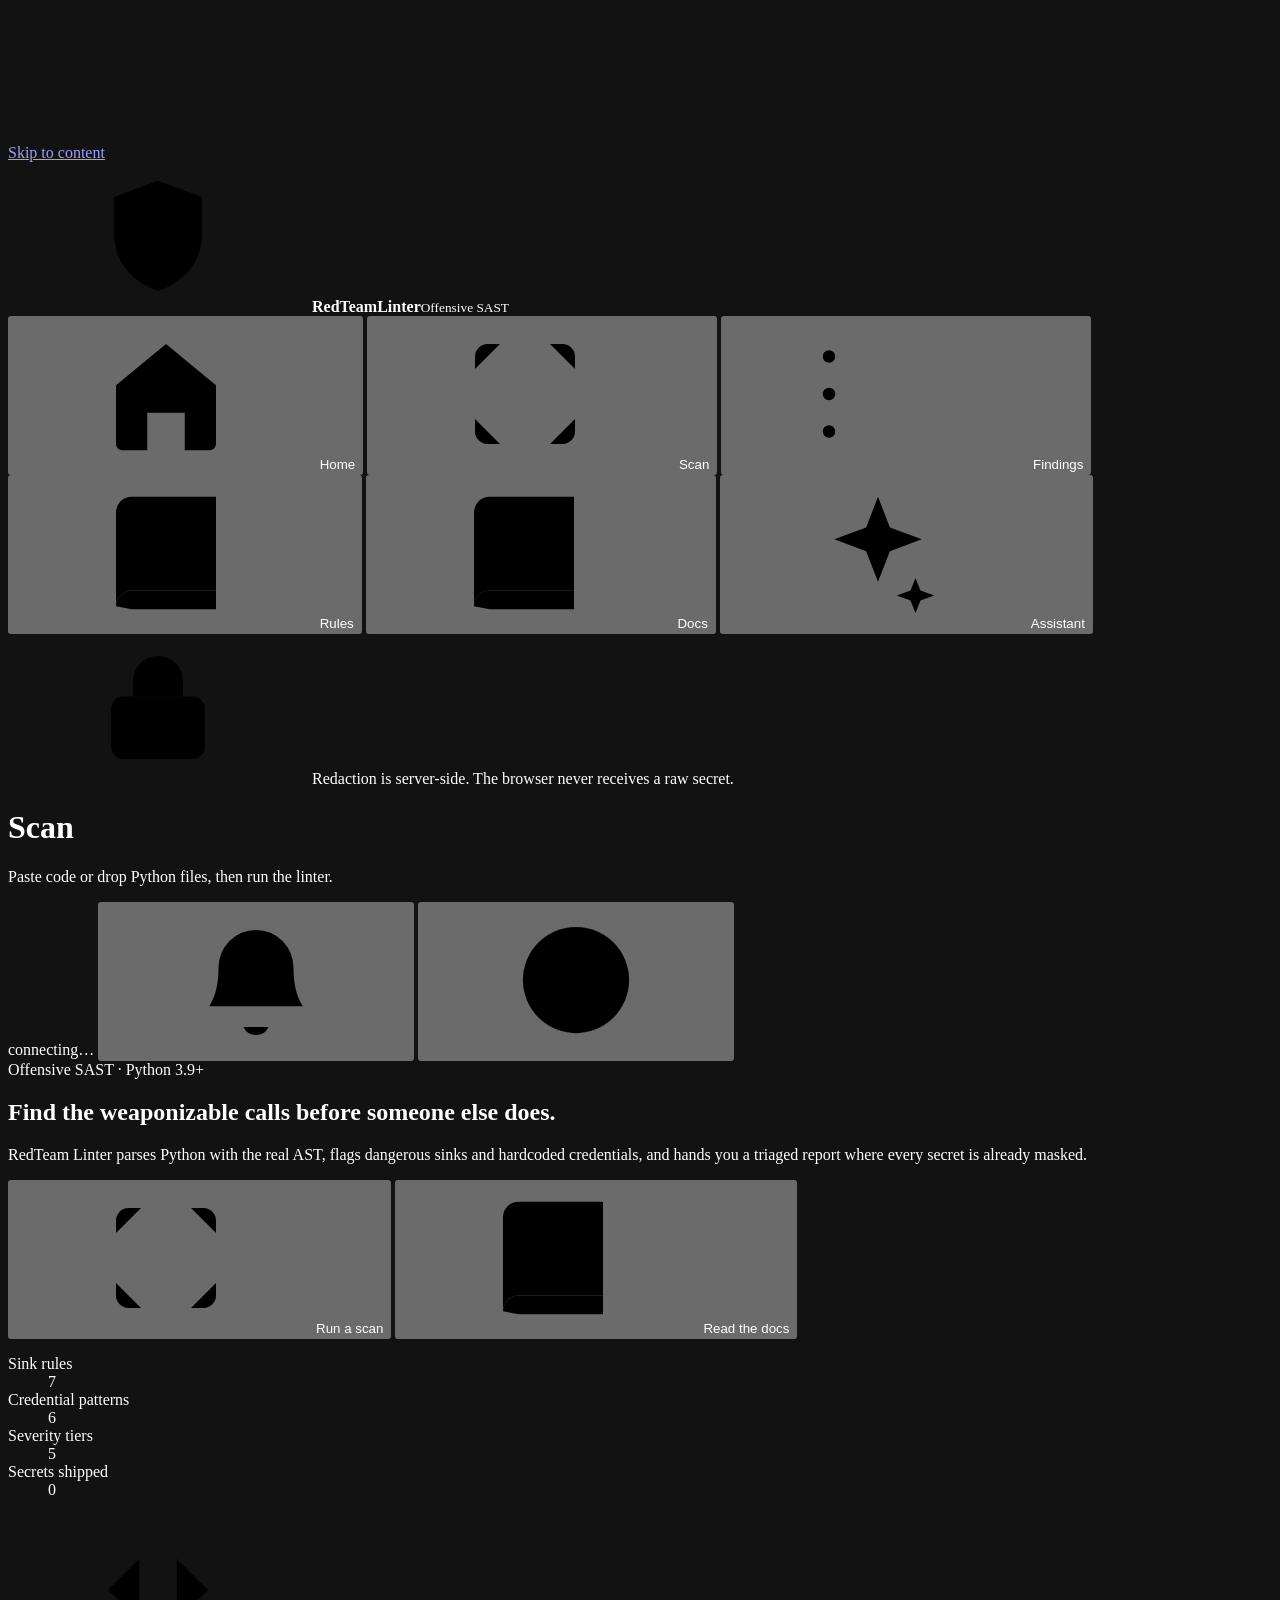
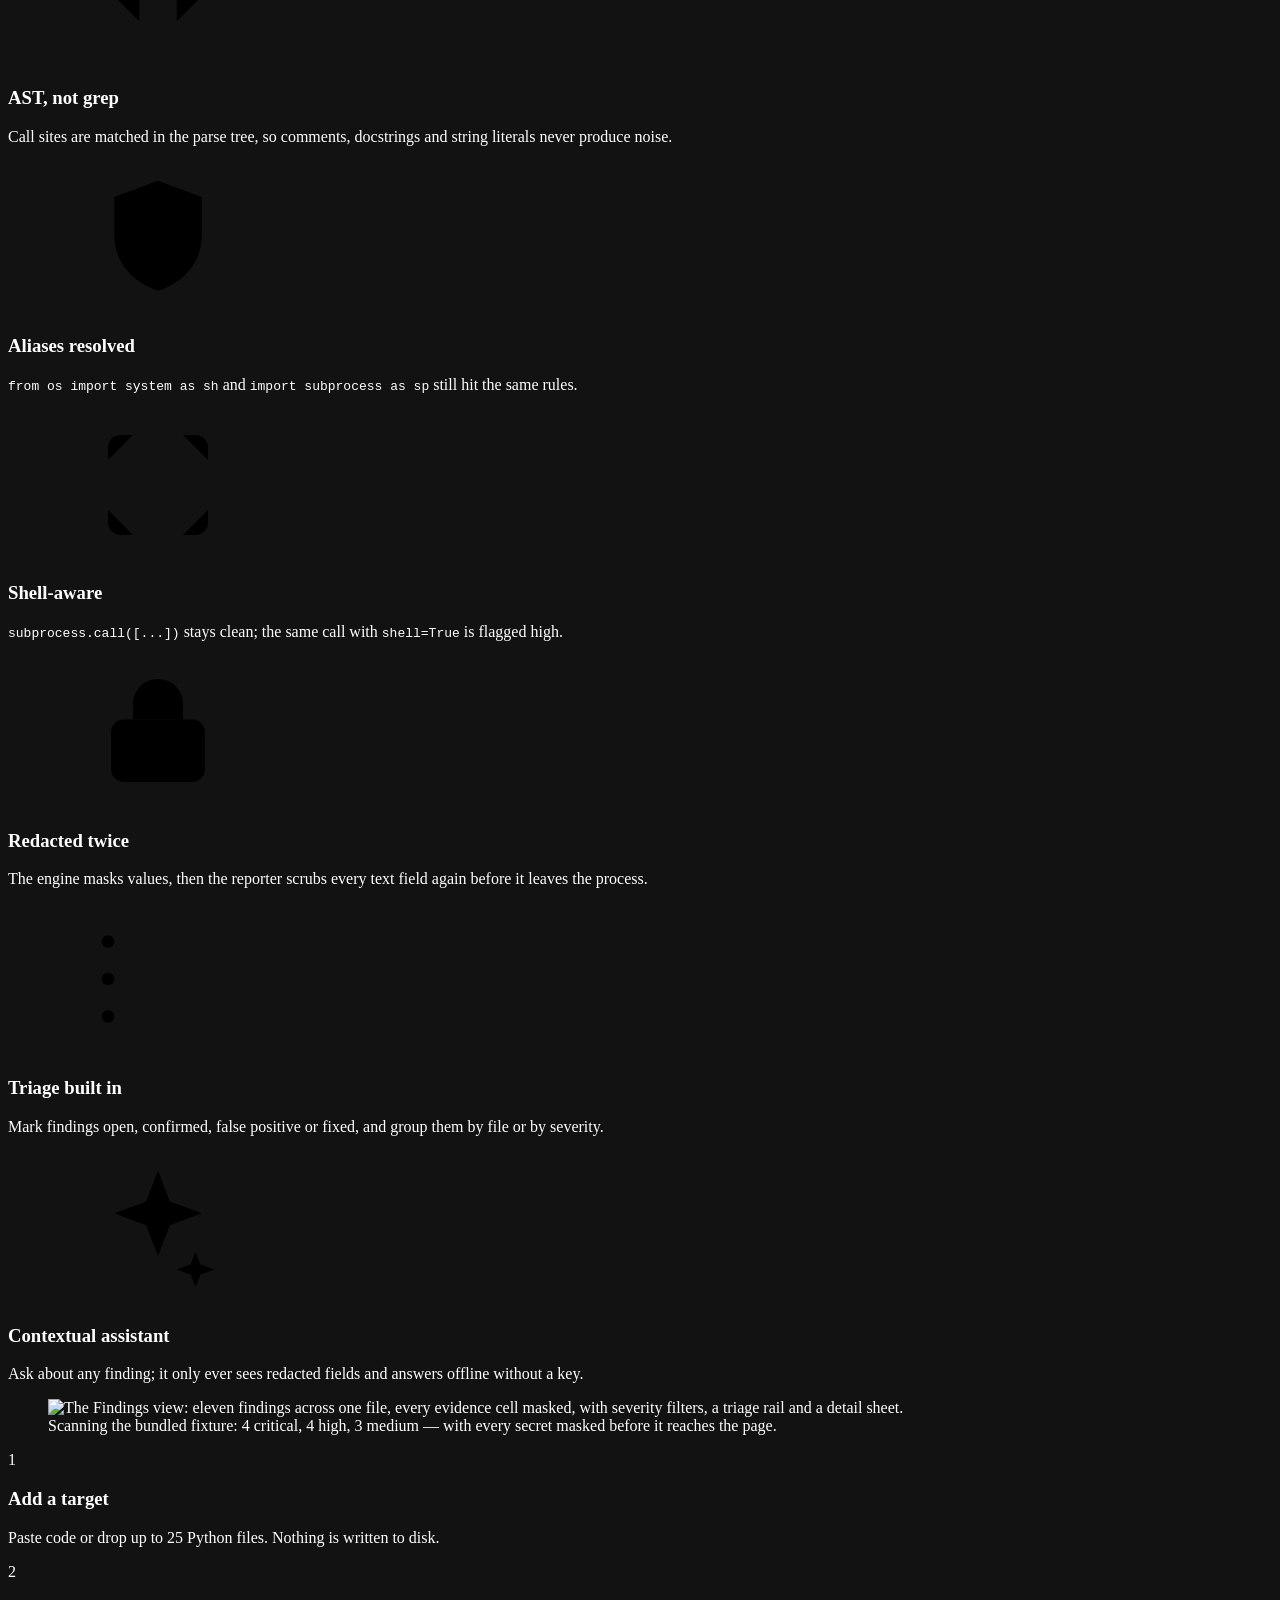
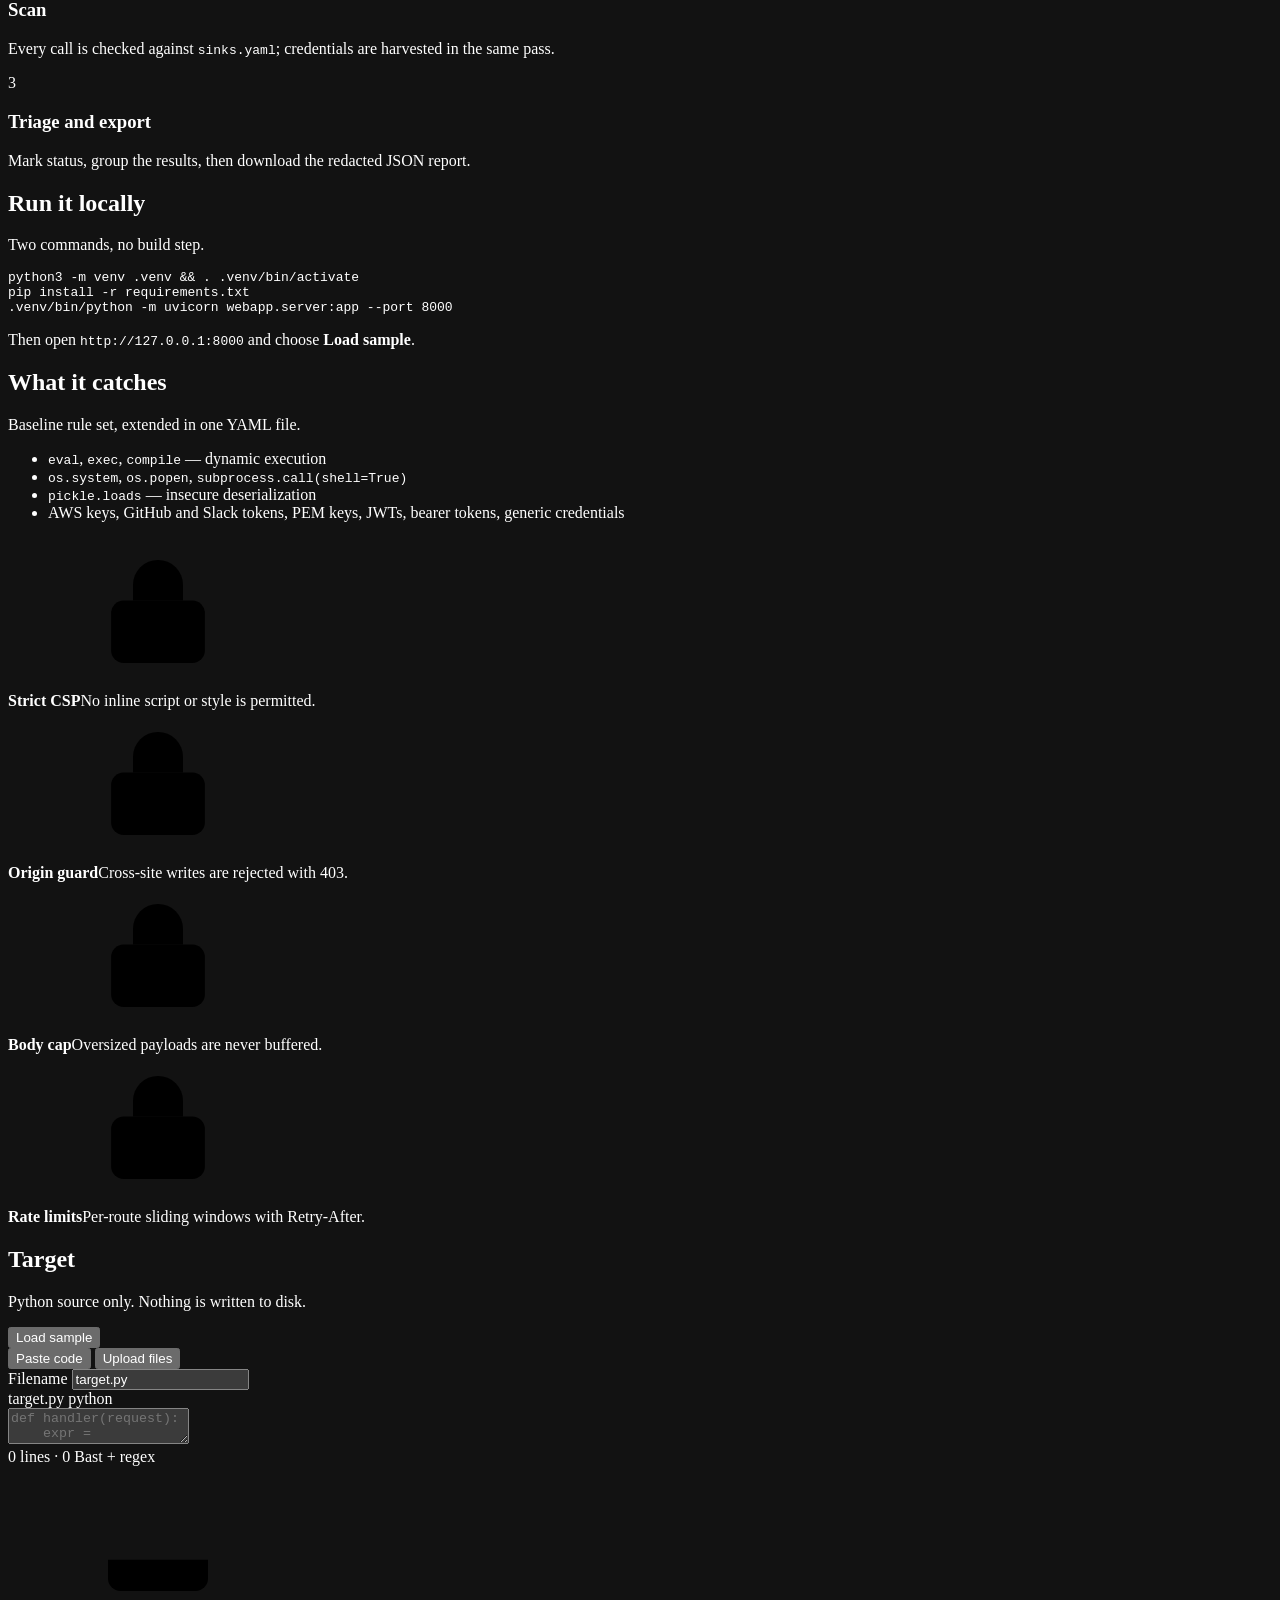
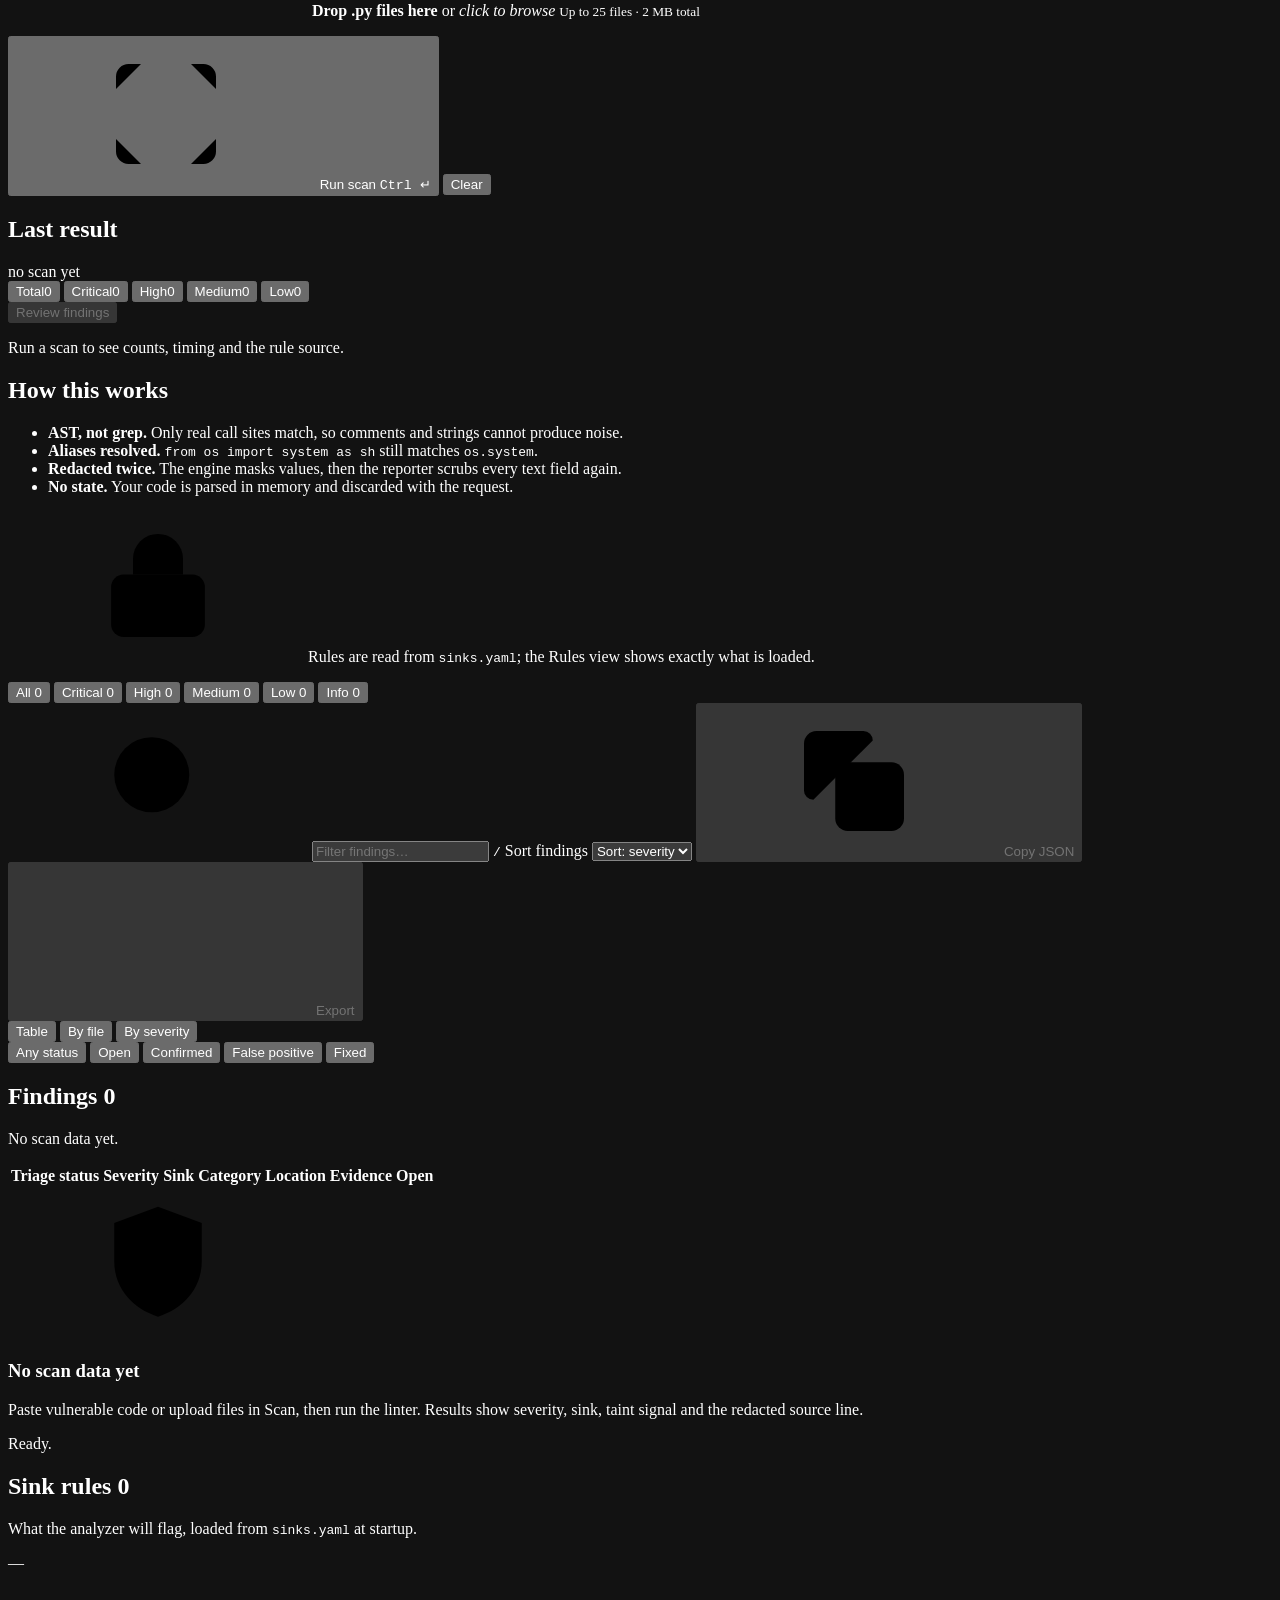
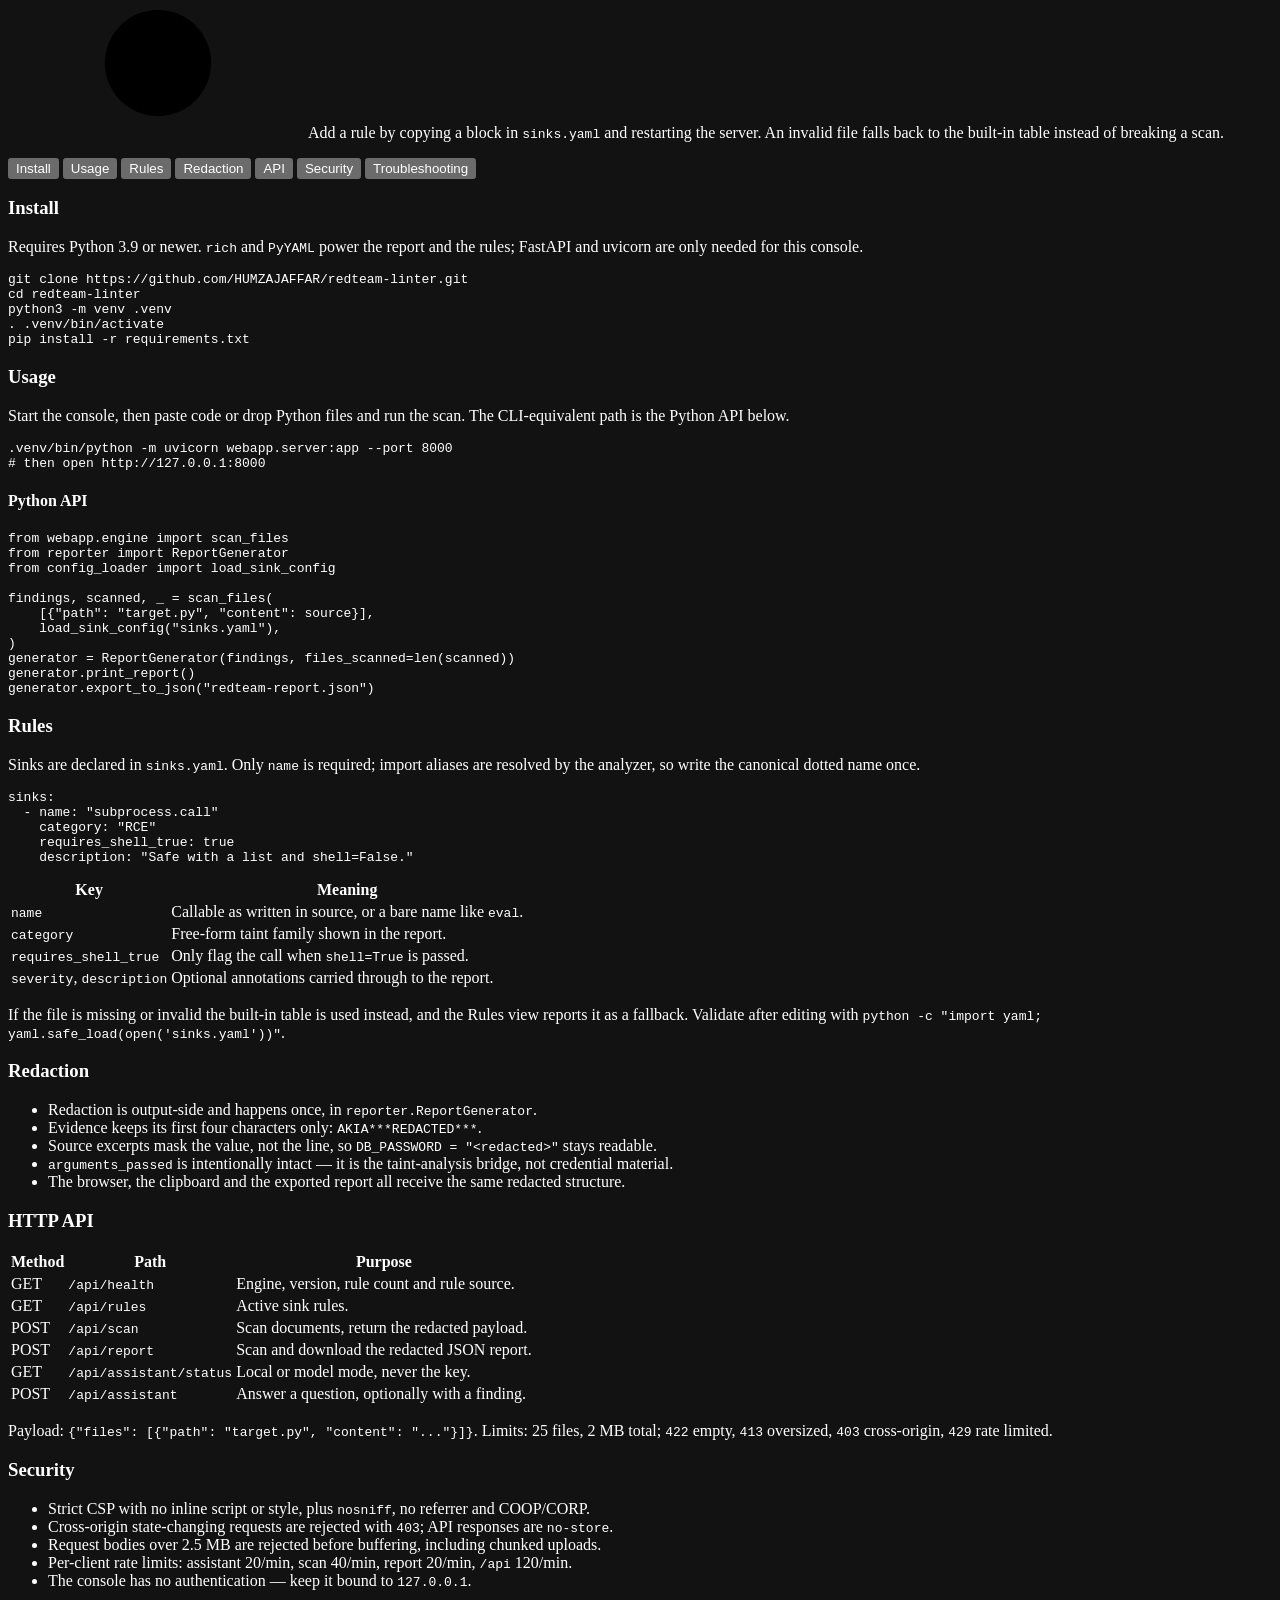
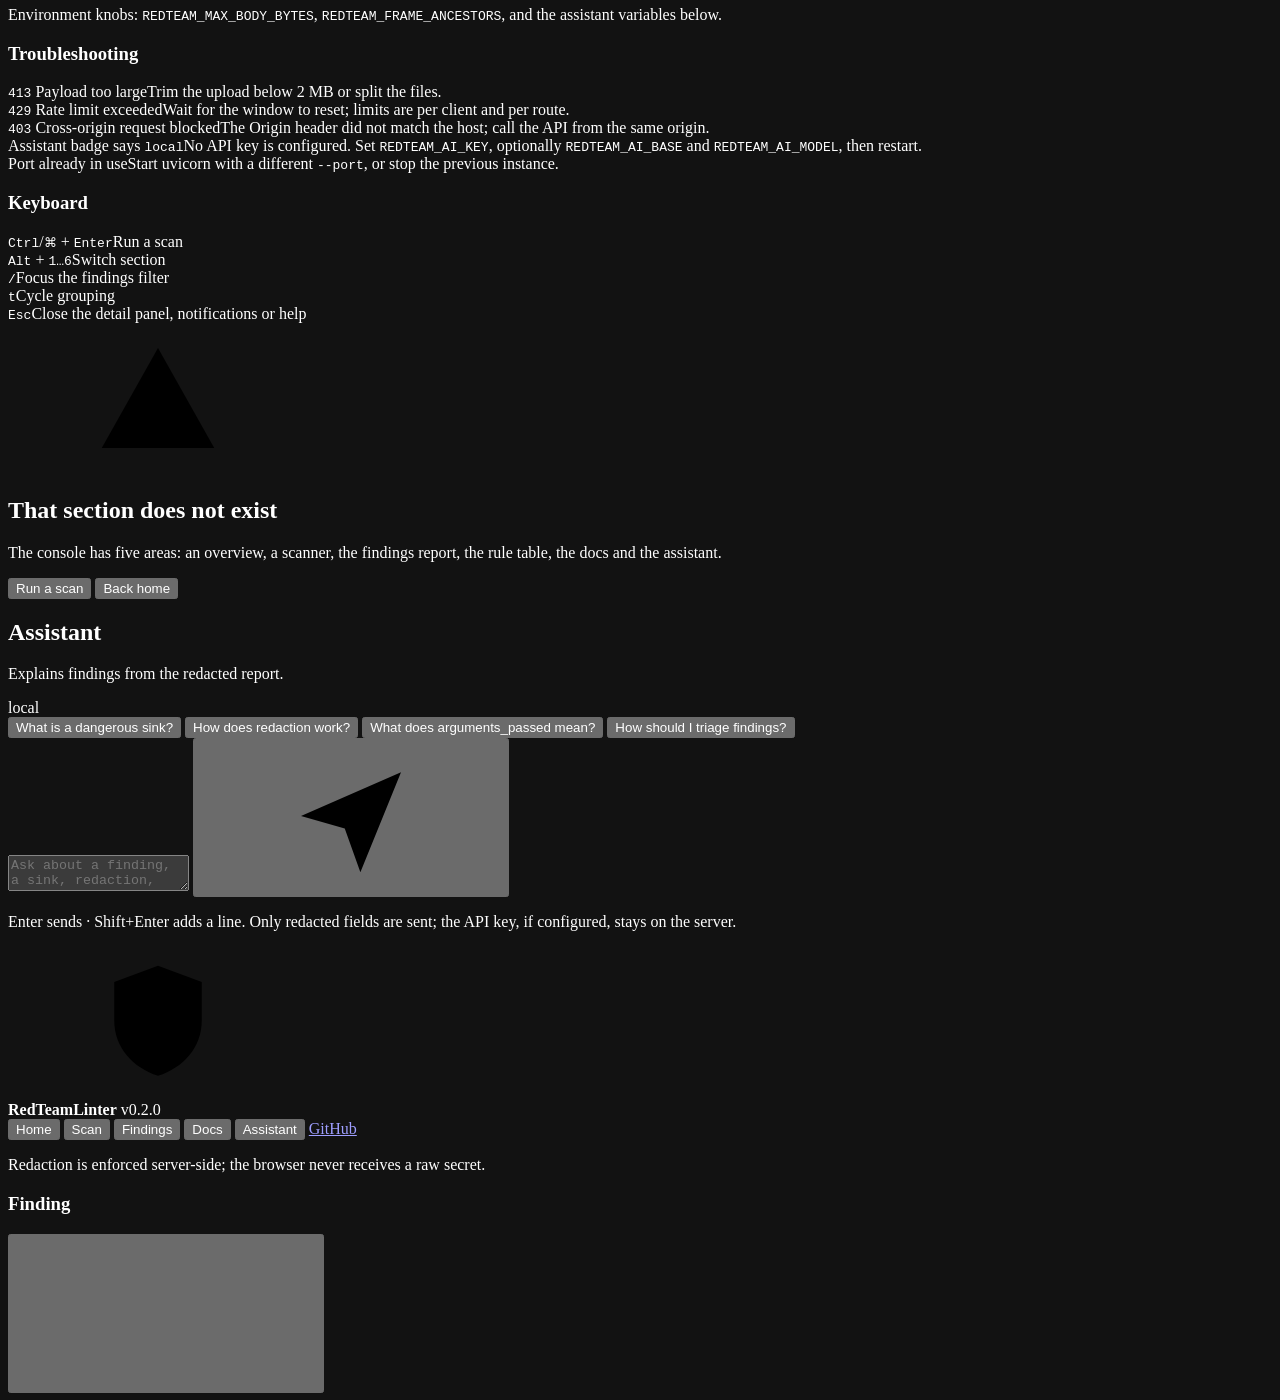
==== commit 248a48cf: "Add a landing page, in-app documentation and web essentials The console had no product surface: no o" ====
--- a/webapp/static/index.html
+++ b/webapp/static/index.html
@@ -7,10 +7,27 @@
 <meta name="description" content="Scan Python source for weaponizable sinks and hardcoded credentials. Secrets are redacted before they leave the server.">
 <meta name="color-scheme" content="dark">
 <link rel="icon" href="data:image/svg+xml,%3Csvg xmlns='http://www.w3.org/2000/svg' viewBox='0 0 32 32'%3E%3Crect width='32' height='32' rx='8' fill='%230b0d12'/%3E%3Cpath d='M16 6l8 3v7c0 5-3.4 8.6-8 10-4.6-1.4-8-5-8-10V9l8-3z' fill='none' stroke='%23ff4d6a' stroke-width='2'/%3E%3Ccircle cx='16' cy='15' r='2.4' fill='%23ff4d6a'/%3E%3C/svg%3E">
-<link rel="stylesheet" href="/styles.css?v=3">
+<meta name="theme-color" content="#07080b">
+<meta property="og:type" content="website">
+<meta property="og:title" content="RedTeam Linter — Offensive SAST for Python">
+<meta property="og:description" content="AST sink detection, secret harvesting and a triaged, redacted report for Python source.">
+<meta property="og:url" content="https://github.com/HUMZAJAFFAR/redteam-linter">
+<meta property="og:image" content="/img/console.png">
+<meta name="twitter:card" content="summary_large_image">
+<meta name="twitter:title" content="RedTeam Linter — Offensive SAST for Python">
+<meta name="twitter:description" content="Find the weaponizable calls before someone else does.">
+<meta name="twitter:image" content="/img/console.png">
+<link rel="canonical" href="https://github.com/HUMZAJAFFAR/redteam-linter">
+<link rel="icon" type="image/svg+xml" href="/favicon.svg">
+<link rel="apple-touch-icon" href="/favicon.svg">
+<link rel="manifest" href="/manifest.webmanifest">
+<link rel="stylesheet" href="/styles.css?v=5">
 </head>
 <body>
+<a class="skip-link" href="#views">Skip to content</a>
+
 <svg class="sprite" aria-hidden="true" focusable="false">
+  <symbol id="i-home" viewBox="0 0 24 24"><path d="M4 10.6L12 4l8 6.6V20a1 1 0 01-1 1h-4v-6H9v6H5a1 1 0 01-1-1z"/></symbol>
   <symbol id="i-shield" viewBox="0 0 24 24"><path d="M12 3l7 2.6v6.1c0 4.4-3 7.6-7 8.9-4-1.3-7-4.5-7-8.9V5.6L12 3z"/><circle cx="12" cy="11.4" r="2.1"/><path d="M12 13.5V17"/></symbol>
   <symbol id="i-scan" viewBox="0 0 24 24"><path d="M4 8V6a2 2 0 012-2h2M20 8V6a2 2 0 00-2-2h-2M4 16v2a2 2 0 002 2h2M20 16v2a2 2 0 01-2 2h-2"/><path d="M8 12h8"/></symbol>
   <symbol id="i-list" viewBox="0 0 24 24"><path d="M8 6h12M8 12h12M8 18h12"/><circle cx="4" cy="6" r="1"/><circle cx="4" cy="12" r="1"/><circle cx="4" cy="18" r="1"/></symbol>
@@ -42,7 +59,11 @@
     </div>
 
     <nav class="nav" aria-label="Sections">
-      <button class="nav-item is-active" type="button" data-view="scan" aria-current="page">
+      <button class="nav-item is-active" type="button" data-view="home" aria-current="page">
+        <svg class="nav-icon" aria-hidden="true"><use href="#i-home"/></svg>
+        <span class="nav-label">Home</span>
+      </button>
+      <button class="nav-item" type="button" data-view="scan">
         <svg class="nav-icon" aria-hidden="true"><use href="#i-scan"/></svg>
         <span class="nav-label">Scan</span>
       </button>
@@ -54,6 +75,10 @@
       <button class="nav-item" type="button" data-view="rules">
         <svg class="nav-icon" aria-hidden="true"><use href="#i-book"/></svg>
         <span class="nav-label">Rules</span>
+      </button>
+      <button class="nav-item" type="button" data-view="docs">
+        <svg class="nav-icon" aria-hidden="true"><use href="#i-book"/></svg>
+        <span class="nav-label">Docs</span>
       </button>
       <button class="nav-item" type="button" data-view="assistant">
         <svg class="nav-icon" aria-hidden="true"><use href="#i-spark"/></svg>
@@ -87,6 +112,103 @@
     </header>
 
     <main class="views" id="views">
+      <!-- ==================== Home ==================== -->
+      <section class="view" id="view-home" aria-labelledby="view-title">
+        <div class="hero">
+          <span class="hero-eyebrow"><i class="sev-dot"></i> Offensive SAST · Python 3.9+</span>
+          <h2 class="hero-title">Find the weaponizable calls before someone else does.</h2>
+          <p class="hero-lede">RedTeam Linter parses Python with the real AST, flags dangerous sinks and hardcoded credentials, and hands you a triaged report where every secret is already masked.</p>
+          <div class="hero-actions">
+            <button class="btn btn-primary" type="button" data-goto="scan">
+              <svg class="btn-icon" aria-hidden="true"><use href="#i-scan"/></svg><span>Run a scan</span>
+            </button>
+            <button class="btn btn-ghost" type="button" data-goto="docs">
+              <svg class="btn-icon" aria-hidden="true"><use href="#i-book"/></svg><span>Read the docs</span>
+            </button>
+          </div>
+          <dl class="hero-stats">
+            <div><dt>Sink rules</dt><dd id="hero-rules">7</dd></div>
+            <div><dt>Credential patterns</dt><dd>6</dd></div>
+            <div><dt>Severity tiers</dt><dd>5</dd></div>
+            <div><dt>Secrets shipped</dt><dd>0</dd></div>
+          </dl>
+        </div>
+
+        <div class="feature-grid">
+          <article class="feature-card">
+            <span class="feature-icon"><svg aria-hidden="true"><use href="#i-code"/></svg></span>
+            <h3>AST, not grep</h3>
+            <p>Call sites are matched in the parse tree, so comments, docstrings and string literals never produce noise.</p>
+          </article>
+          <article class="feature-card">
+            <span class="feature-icon"><svg aria-hidden="true"><use href="#i-shield"/></svg></span>
+            <h3>Aliases resolved</h3>
+            <p><code>from os import system as sh</code> and <code>import subprocess as sp</code> still hit the same rules.</p>
+          </article>
+          <article class="feature-card">
+            <span class="feature-icon"><svg aria-hidden="true"><use href="#i-scan"/></svg></span>
+            <h3>Shell-aware</h3>
+            <p><code>subprocess.call([...])</code> stays clean; the same call with <code>shell=True</code> is flagged high.</p>
+          </article>
+          <article class="feature-card">
+            <span class="feature-icon"><svg aria-hidden="true"><use href="#i-lock"/></svg></span>
+            <h3>Redacted twice</h3>
+            <p>The engine masks values, then the reporter scrubs every text field again before it leaves the process.</p>
+          </article>
+          <article class="feature-card">
+            <span class="feature-icon"><svg aria-hidden="true"><use href="#i-list"/></svg></span>
+            <h3>Triage built in</h3>
+            <p>Mark findings open, confirmed, false positive or fixed, and group them by file or by severity.</p>
+          </article>
+          <article class="feature-card">
+            <span class="feature-icon"><svg aria-hidden="true"><use href="#i-spark"/></svg></span>
+            <h3>Contextual assistant</h3>
+            <p>Ask about any finding; it only ever sees redacted fields and answers offline without a key.</p>
+          </article>
+        </div>
+
+        <figure class="shot">
+          <img src="/img/console.png" alt="The Findings view: eleven findings across one file, every evidence cell masked, with severity filters, a triage rail and a detail sheet.">
+          <figcaption>Scanning the bundled fixture: 4 critical, 4 high, 3 medium — with every secret masked before it reaches the page.</figcaption>
+        </figure>
+
+        <div class="steps">
+          <div class="step"><span class="step-num">1</span><h3>Add a target</h3><p>Paste code or drop up to 25 Python files. Nothing is written to disk.</p></div>
+          <div class="step"><span class="step-num">2</span><h3>Scan</h3><p>Every call is checked against <code>sinks.yaml</code>; credentials are harvested in the same pass.</p></div>
+          <div class="step"><span class="step-num">3</span><h3>Triage and export</h3><p>Mark status, group the results, then download the redacted JSON report.</p></div>
+        </div>
+
+        <div class="split">
+          <article class="card">
+            <header class="card-head">
+              <div><h2 class="card-title">Run it locally</h2><p class="card-sub">Two commands, no build step.</p></div>
+            </header>
+            <pre class="code-block"><code>python3 -m venv .venv &amp;&amp; . .venv/bin/activate
+pip install -r requirements.txt
+.venv/bin/python -m uvicorn webapp.server:app --port 8000</code></pre>
+            <p class="meta-line">Then open <code>http://127.0.0.1:8000</code> and choose <strong>Load sample</strong>.</p>
+          </article>
+          <article class="card">
+            <header class="card-head">
+              <div><h2 class="card-title">What it catches</h2><p class="card-sub">Baseline rule set, extended in one YAML file.</p></div>
+            </header>
+            <ul class="facts">
+              <li><code>eval</code>, <code>exec</code>, <code>compile</code> — dynamic execution</li>
+              <li><code>os.system</code>, <code>os.popen</code>, <code>subprocess.call(shell=True)</code></li>
+              <li><code>pickle.loads</code> — insecure deserialization</li>
+              <li>AWS keys, GitHub and Slack tokens, PEM keys, JWTs, bearer tokens, generic credentials</li>
+            </ul>
+          </article>
+        </div>
+
+        <div class="security-strip">
+          <div class="security-item"><svg aria-hidden="true"><use href="#i-lock"/></svg><div><strong>Strict CSP</strong><span>No inline script or style is permitted.</span></div></div>
+          <div class="security-item"><svg aria-hidden="true"><use href="#i-lock"/></svg><div><strong>Origin guard</strong><span>Cross-site writes are rejected with 403.</span></div></div>
+          <div class="security-item"><svg aria-hidden="true"><use href="#i-lock"/></svg><div><strong>Body cap</strong><span>Oversized payloads are never buffered.</span></div></div>
+          <div class="security-item"><svg aria-hidden="true"><use href="#i-lock"/></svg><div><strong>Rate limits</strong><span>Per-route sliding windows with Retry-After.</span></div></div>
+        </div>
+      </section>
+
       <!-- ==================== Scan ==================== -->
       <section class="view is-active" id="view-scan" aria-labelledby="view-title">
         <div class="grid-2">
@@ -292,6 +414,141 @@
         </article>
       </section>
 
+      <!-- ==================== Docs ==================== -->
+      <section class="view" id="view-docs" aria-labelledby="view-title">
+        <div class="docs">
+          <nav class="docs-nav" aria-label="Documentation sections">
+            <button class="doc-btn is-active" type="button" data-doc="install">Install</button>
+            <button class="doc-btn" type="button" data-doc="usage">Usage</button>
+            <button class="doc-btn" type="button" data-doc="rules">Rules</button>
+            <button class="doc-btn" type="button" data-doc="redaction">Redaction</button>
+            <button class="doc-btn" type="button" data-doc="api">API</button>
+            <button class="doc-btn" type="button" data-doc="security">Security</button>
+            <button class="doc-btn" type="button" data-doc="trouble">Troubleshooting</button>
+          </nav>
+          <div class="docs-body">
+            <article class="doc-section" id="doc-install">
+              <h3>Install</h3>
+              <p>Requires Python 3.9 or newer. <code>rich</code> and <code>PyYAML</code> power the report and the rules; FastAPI and uvicorn are only needed for this console.</p>
+              <pre class="code-block"><code>git clone https://github.com/HUMZAJAFFAR/redteam-linter.git
+cd redteam-linter
+python3 -m venv .venv
+. .venv/bin/activate
+pip install -r requirements.txt</code></pre>
+            </article>
+
+            <article class="doc-section" id="doc-usage">
+              <h3>Usage</h3>
+              <p>Start the console, then paste code or drop Python files and run the scan. The CLI-equivalent path is the Python API below.</p>
+              <pre class="code-block"><code>.venv/bin/python -m uvicorn webapp.server:app --port 8000
+# then open http://127.0.0.1:8000</code></pre>
+              <h4>Python API</h4>
+              <pre class="code-block"><code>from webapp.engine import scan_files
+from reporter import ReportGenerator
+from config_loader import load_sink_config
+
+findings, scanned, _ = scan_files(
+    [{"path": "target.py", "content": source}],
+    load_sink_config("sinks.yaml"),
+)
+generator = ReportGenerator(findings, files_scanned=len(scanned))
+generator.print_report()
+generator.export_to_json("redteam-report.json")</code></pre>
+            </article>
+
+            <article class="doc-section" id="doc-rules">
+              <h3>Rules</h3>
+              <p>Sinks are declared in <code>sinks.yaml</code>. Only <code>name</code> is required; import aliases are resolved by the analyzer, so write the canonical dotted name once.</p>
+              <pre class="code-block"><code>sinks:
+  - name: "subprocess.call"
+    category: "RCE"
+    requires_shell_true: true
+    description: "Safe with a list and shell=False."</code></pre>
+              <table class="doc-table">
+                <thead><tr><th>Key</th><th>Meaning</th></tr></thead>
+                <tbody>
+                  <tr><td><code>name</code></td><td>Callable as written in source, or a bare name like <code>eval</code>.</td></tr>
+                  <tr><td><code>category</code></td><td>Free-form taint family shown in the report.</td></tr>
+                  <tr><td><code>requires_shell_true</code></td><td>Only flag the call when <code>shell=True</code> is passed.</td></tr>
+                  <tr><td><code>severity</code>, <code>description</code></td><td>Optional annotations carried through to the report.</td></tr>
+                </tbody>
+              </table>
+              <p>If the file is missing or invalid the built-in table is used instead, and the Rules view reports it as a fallback. Validate after editing with <code>python -c "import yaml; yaml.safe_load(open('sinks.yaml'))"</code>.</p>
+            </article>
+
+            <article class="doc-section" id="doc-redaction">
+              <h3>Redaction</h3>
+              <ul>
+                <li>Redaction is output-side and happens once, in <code>reporter.ReportGenerator</code>.</li>
+                <li>Evidence keeps its first four characters only: <code>AKIA***REDACTED***</code>.</li>
+                <li>Source excerpts mask the value, not the line, so <code>DB_PASSWORD = "&lt;redacted&gt;"</code> stays readable.</li>
+                <li><code>arguments_passed</code> is intentionally intact — it is the taint-analysis bridge, not credential material.</li>
+                <li>The browser, the clipboard and the exported report all receive the same redacted structure.</li>
+              </ul>
+            </article>
+
+            <article class="doc-section" id="doc-api">
+              <h3>HTTP API</h3>
+              <table class="doc-table">
+                <thead><tr><th>Method</th><th>Path</th><th>Purpose</th></tr></thead>
+                <tbody>
+                  <tr><td>GET</td><td><code>/api/health</code></td><td>Engine, version, rule count and rule source.</td></tr>
+                  <tr><td>GET</td><td><code>/api/rules</code></td><td>Active sink rules.</td></tr>
+                  <tr><td>POST</td><td><code>/api/scan</code></td><td>Scan documents, return the redacted payload.</td></tr>
+                  <tr><td>POST</td><td><code>/api/report</code></td><td>Scan and download the redacted JSON report.</td></tr>
+                  <tr><td>GET</td><td><code>/api/assistant/status</code></td><td>Local or model mode, never the key.</td></tr>
+                  <tr><td>POST</td><td><code>/api/assistant</code></td><td>Answer a question, optionally with a finding.</td></tr>
+                </tbody>
+              </table>
+              <p>Payload: <code>{"files": [{"path": "target.py", "content": "..."}]}</code>. Limits: 25 files, 2 MB total; <code>422</code> empty, <code>413</code> oversized, <code>403</code> cross-origin, <code>429</code> rate limited.</p>
+            </article>
+
+            <article class="doc-section" id="doc-security">
+              <h3>Security</h3>
+              <ul>
+                <li>Strict CSP with no inline script or style, plus <code>nosniff</code>, no referrer and COOP/CORP.</li>
+                <li>Cross-origin state-changing requests are rejected with <code>403</code>; API responses are <code>no-store</code>.</li>
+                <li>Request bodies over 2.5 MB are rejected before buffering, including chunked uploads.</li>
+                <li>Per-client rate limits: assistant 20/min, scan 40/min, report 20/min, <code>/api</code> 120/min.</li>
+                <li>The console has no authentication — keep it bound to <code>127.0.0.1</code>.</li>
+              </ul>
+              <p>Environment knobs: <code>REDTEAM_MAX_BODY_BYTES</code>, <code>REDTEAM_FRAME_ANCESTORS</code>, and the assistant variables below.</p>
+            </article>
+
+            <article class="doc-section" id="doc-trouble">
+              <h3>Troubleshooting</h3>
+              <div class="doc-kbd-row"><span><code>413</code> Payload too large</span><span>Trim the upload below 2 MB or split the files.</span></div>
+              <div class="doc-kbd-row"><span><code>429</code> Rate limit exceeded</span><span>Wait for the window to reset; limits are per client and per route.</span></div>
+              <div class="doc-kbd-row"><span><code>403</code> Cross-origin request blocked</span><span>The Origin header did not match the host; call the API from the same origin.</span></div>
+              <div class="doc-kbd-row"><span>Assistant badge says <code>local</code></span><span>No API key is configured. Set <code>REDTEAM_AI_KEY</code>, optionally <code>REDTEAM_AI_BASE</code> and <code>REDTEAM_AI_MODEL</code>, then restart.</span></div>
+              <div class="doc-kbd-row"><span>Port already in use</span><span>Start uvicorn with a different <code>--port</code>, or stop the previous instance.</span></div>
+            </article>
+
+            <article class="doc-section">
+              <h3>Keyboard</h3>
+              <div class="doc-kbd-row"><span><kbd>Ctrl</kbd>/<kbd>⌘</kbd> + <kbd>Enter</kbd></span><span>Run a scan</span></div>
+              <div class="doc-kbd-row"><span><kbd>Alt</kbd> + <kbd>1…6</kbd></span><span>Switch section</span></div>
+              <div class="doc-kbd-row"><span><kbd>/</kbd></span><span>Focus the findings filter</span></div>
+              <div class="doc-kbd-row"><span><kbd>t</kbd></span><span>Cycle grouping</span></div>
+              <div class="doc-kbd-row"><span><kbd>Esc</kbd></span><span>Close the detail panel, notifications or help</span></div>
+            </article>
+          </div>
+        </div>
+      </section>
+
+      <!-- ==================== Not found ==================== -->
+      <section class="view" id="view-notfound" aria-labelledby="view-title">
+        <div class="notfound">
+          <span class="state-icon"><svg aria-hidden="true"><use href="#i-alert"/></svg></span>
+          <h2>That section does not exist</h2>
+          <p>The console has five areas: an overview, a scanner, the findings report, the rule table, the docs and the assistant.</p>
+          <div class="hero-actions">
+            <button class="btn btn-primary" type="button" data-goto="scan">Run a scan</button>
+            <button class="btn btn-ghost" type="button" data-goto="home">Back home</button>
+          </div>
+        </div>
+      </section>
+
       <!-- ==================== Assistant ==================== -->
       <section class="view" id="view-assistant" aria-labelledby="view-title">
         <article class="card card-chat">
@@ -330,6 +587,25 @@
         </article>
       </section>
     </main>
+
+    <footer class="footer">
+      <div class="footer-brand">
+        <span class="rail-mark"><svg aria-hidden="true"><use href="#i-shield"/></svg></span>
+        <div>
+          <strong>RedTeam<span class="accent">Linter</span></strong>
+          <span class="footer-version mono" id="footer-version">v0.2.0</span>
+        </div>
+      </div>
+      <nav class="footer-links" aria-label="Footer">
+        <button class="footer-link" type="button" data-goto="home">Home</button>
+        <button class="footer-link" type="button" data-goto="scan">Scan</button>
+        <button class="footer-link" type="button" data-goto="findings">Findings</button>
+        <button class="footer-link" type="button" data-goto="docs">Docs</button>
+        <button class="footer-link" type="button" data-goto="assistant">Assistant</button>
+        <a class="footer-link" href="https://github.com/HUMZAJAFFAR/redteam-linter" target="_blank" rel="noopener noreferrer">GitHub</a>
+      </nav>
+      <p class="footer-note">Redaction is enforced server-side; the browser never receives a raw secret.</p>
+    </footer>
   </div>
 </div>
 
@@ -371,7 +647,7 @@
   </header>
   <dl class="help-grid">
     <div class="help-row"><dt><kbd>Ctrl</kbd>/<kbd>⌘</kbd> + <kbd>Enter</kbd></dt><dd>Run a scan</dd></div>
-    <div class="help-row"><dt><kbd>Alt</kbd> + <kbd>1…4</kbd></dt><dd>Switch section</dd></div>
+    <div class="help-row"><dt><kbd>Alt</kbd> + <kbd>1…6</kbd></dt><dd>Switch section</dd></div>
     <div class="help-row"><dt><kbd>/</kbd></dt><dd>Focus the findings filter</dd></div>
     <div class="help-row"><dt><kbd>t</kbd></dt><dd>Cycle grouping (table · file · severity)</dd></div>
     <div class="help-row"><dt><kbd>Esc</kbd></dt><dd>Close the detail panel or notification centre</dd></div>
@@ -381,6 +657,6 @@
 <div class="toasts" id="toasts" role="status" aria-live="polite"></div>
 <noscript><p class="noscript">The console needs JavaScript. The CLI and JSON export work without it.</p></noscript>
 
-<script src="/app.js?v=3" defer></script>
+<script src="/app.js?v=5" defer></script>
 </body>
 </html>
